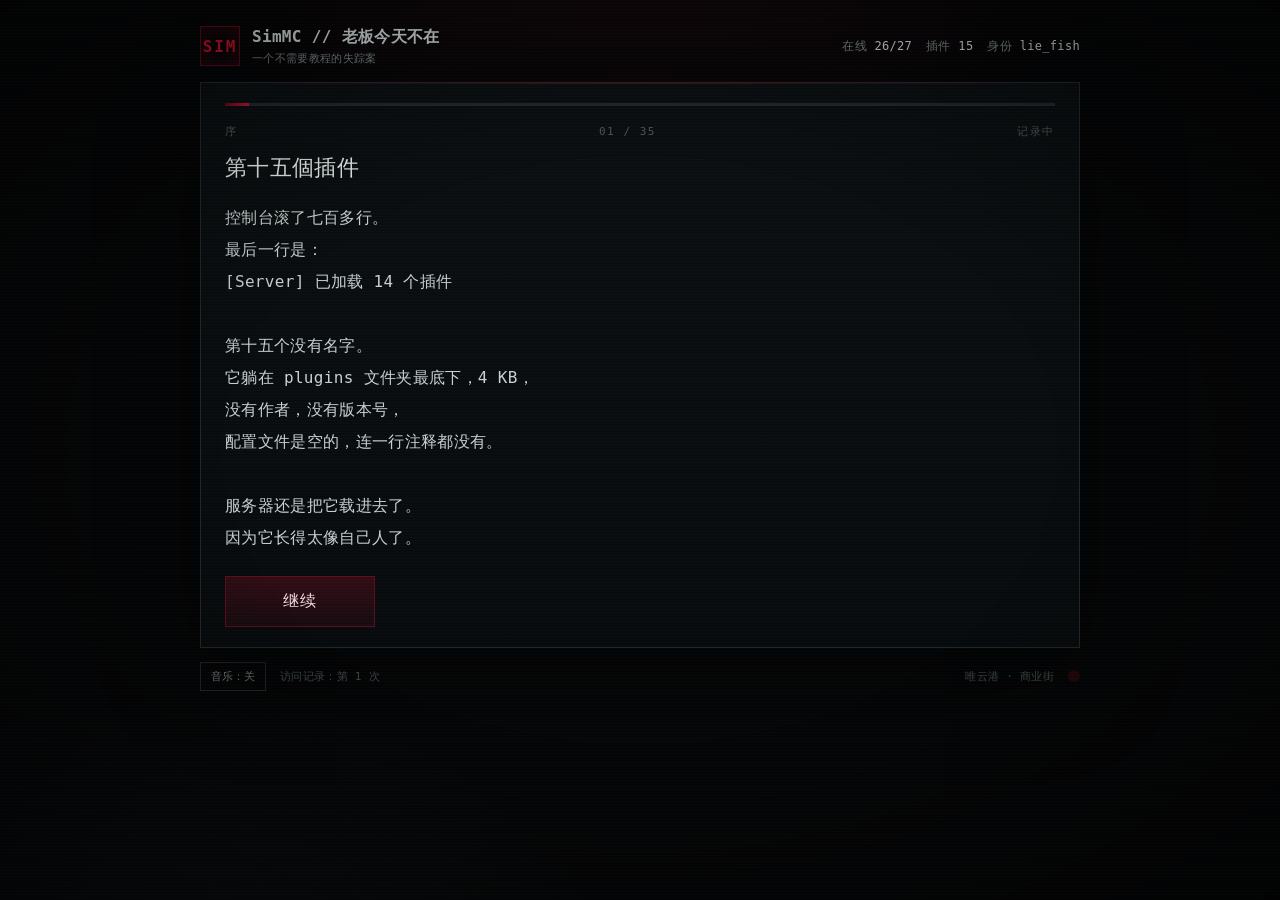
==== index.html @ 37841f75 "Add files via upload" ====
<!doctype html>
<html lang="zh-CN">
<head>
<meta charset="utf-8">
<meta name="viewport" content="width=device-width, initial-scale=1">
<meta name="color-scheme" content="dark">
<title>SimMC // 老板今天不在</title>
<!-- 第十五个插件没有名字。 -->
<style>
  :root{
    --bg:#050607;
    --card:#0b0f11;
    --line:#20292d;
    --text:#d3dbda;
    --muted:#7b8787;
    --dim:#4d5858;
    --red:#c1122f;
    --red-2:#5f0c1b;
    --green:#7bd6b6;
    --amber:#d2a15c;
  }

  *{box-sizing:border-box}
  html,body{margin:0;min-height:100%;background:var(--bg);color:var(--text)}
  body{
    min-height:100dvh;
    display:flex;
    justify-content:center;
    padding:26px 16px 34px;
    font-family:"Cascadia Mono","SFMono-Regular",Consolas,"Microsoft YaHei","PingFang SC",monospace;
    letter-spacing:.02em;
    background:
      radial-gradient(900px 520px at 50% -15%,rgba(193,18,47,.09),transparent 60%),
      radial-gradient(760px 480px at 12% 110%,rgba(122,167,199,.05),transparent 62%),
      var(--bg);
  }

  body::before{
    content:"";
    position:fixed;
    inset:0;
    pointer-events:none;
    z-index:20;
    background:repeating-linear-gradient(
      to bottom,
      rgba(255,255,255,.035) 0,
      rgba(255,255,255,.035) 1px,
      transparent 1px,
      transparent 3px
    );
    opacity:.42;
    mix-blend-mode:screen;
  }
  body::after{
    content:"";
    position:fixed;
    inset:0;
    pointer-events:none;
    z-index:21;
    background:radial-gradient(ellipse at center,transparent 46%,rgba(0,0,0,.52) 100%);
  }

  .stage{
    position:relative;
    z-index:5;
    width:100%;
    max-width:880px;
  }

  .top{
    display:flex;
    flex-wrap:wrap;
    align-items:center;
    justify-content:space-between;
    gap:10px 18px;
    margin-bottom:16px;
  }
  .brand{
    display:flex;
    align-items:center;
    gap:12px;
  }
  .brand-mark{
    width:40px;
    height:40px;
    display:grid;
    place-items:center;
    border:1px solid var(--red-2);
    color:var(--red);
    font-weight:700;
    letter-spacing:.12em;
    box-shadow:0 0 22px rgba(193,18,47,.18) inset;
  }
  .brand-title{font-size:16px;font-weight:600}
  .brand-sub{margin-top:3px;color:var(--muted);font-size:11px}

  .status{
    display:flex;
    flex-wrap:wrap;
    gap:6px 14px;
    color:var(--muted);
    font-size:12px;
  }
  .status b{color:var(--text);font-weight:500}

  .card{
    position:relative;
    background:linear-gradient(180deg,rgba(11,15,17,.97),rgba(8,11,13,.94));
    border:1px solid var(--line);
    padding:24px 24px 20px;
    box-shadow:0 28px 90px rgba(0,0,0,.48);
  }
  .card::before{
    content:"";
    position:absolute;
    left:0;
    top:0;
    width:100%;
    height:1px;
    background:linear-gradient(90deg,transparent,var(--red-2),transparent);
    opacity:.8;
  }

  .progress{
    height:3px;
    margin:-4px 0 18px;
    background:var(--line);
    overflow:hidden;
  }
  .progress-bar{
    width:0;
    height:100%;
    background:linear-gradient(90deg,var(--red-2),var(--red));
    transition:width .35s ease;
  }

  .scene-meta{
    display:flex;
    flex-wrap:wrap;
    align-items:center;
    justify-content:space-between;
    gap:8px 14px;
    margin-bottom:14px;
    color:var(--dim);
    font-size:11px;
    letter-spacing:.14em;
    text-transform:uppercase;
  }

  h1{
    margin:0 0 18px;
    font-size:22px;
    line-height:1.4;
    font-weight:500;
    color:#e3ebea;
  }
  h1.glitch{
    color:var(--red);
    text-shadow:1px 0 rgba(122,167,199,.7),-1px 0 rgba(193,18,47,.8);
    animation:glitch .38s steps(2) 2;
  }
  @keyframes glitch{
    0%{transform:translateX(0)}
    25%{transform:translateX(-1px)}
    50%{transform:translateX(1px)}
    75%{transform:translateX(-1px)}
    100%{transform:translateX(0)}
  }

  .scene-text{
    min-height:260px;
    white-space:pre-wrap;
    overflow-wrap:anywhere;
    font-size:16px;
    line-height:2;
    color:#c7d1d0;
  }
  .cursor{
    display:inline-block;
    width:9px;
    height:1.1em;
    margin-left:2px;
    vertical-align:-2px;
    background:var(--red);
    opacity:.72;
    animation:blink 1s steps(1) infinite;
  }
  @keyframes blink{
    0%,49%{opacity:.72}
    50%,100%{opacity:0}
  }

  .actions{
    display:flex;
    flex-wrap:wrap;
    gap:10px;
    margin-top:22px;
  }
  button{
    font:inherit;
    cursor:pointer;
  }
  .primary{
    min-width:150px;
    padding:14px 28px;
    border:1px solid var(--red-2);
    background:linear-gradient(180deg,rgba(193,18,47,.22),rgba(193,18,47,.08));
    color:#f0d9de;
    font-size:16px;
    letter-spacing:.08em;
    transition:background .18s,border-color .18s,transform .18s;
  }
  .primary:hover,.primary:focus-visible{
    background:linear-gradient(180deg,rgba(193,18,47,.34),rgba(193,18,47,.12));
    border-color:var(--red);
  }
  .primary:active{transform:translateY(1px)}

  .secondary{
    padding:12px 18px;
    border:1px solid var(--line);
    background:transparent;
    color:var(--muted);
    transition:color .18s,border-color .18s,background .18s;
  }
  .secondary:hover,.secondary:focus-visible{
    color:var(--text);
    border-color:var(--red-2);
    background:rgba(193,18,47,.06);
  }

  .footer{
    display:flex;
    flex-wrap:wrap;
    align-items:center;
    justify-content:space-between;
    gap:10px 16px;
    margin-top:14px;
    color:var(--dim);
    font-size:11px;
  }
  .footer-left,.footer-right{
    display:flex;
    flex-wrap:wrap;
    align-items:center;
    gap:10px 14px;
  }
  .audio{
    border:1px solid var(--line);
    background:transparent;
    color:var(--muted);
    padding:6px 10px;
    font-size:11px;
  }
  .audio:hover,.audio:focus-visible{
    color:var(--text);
    border-color:var(--red-2);
  }

  .dot{
    width:12px;
    height:12px;
    padding:0;
    border:0;
    border-radius:50%;
    background:var(--red-2);
    opacity:.34;
    transition:opacity .18s,box-shadow .18s;
  }
  .dot:hover,.dot:focus-visible{
    opacity:1;
    box-shadow:0 0 12px rgba(193,18,47,.7);
  }
  .dot.on{
    opacity:1;
    box-shadow:0 0 16px rgba(193,18,47,.85);
  }

  .hidden-note{
    display:none;
    margin-top:14px;
    padding:12px 14px;
    border-left:2px solid var(--red);
    background:rgba(193,18,47,.07);
    color:#e08b9a;
    font-size:13px;
    line-height:1.8;
    white-space:pre-wrap;
  }
  .hidden-note.show{display:block}

  .end-mark{
    margin-top:18px;
    color:var(--muted);
    font-size:12px;
    line-height:1.8;
  }

  @media (max-width:640px){
    body{padding:16px 10px 24px}
    .card{padding:18px 16px 16px}
    .brand-title{font-size:14px}
    h1{font-size:19px}
    .scene-text{min-height:300px;font-size:15px;line-height:1.95}
    .actions{flex-direction:column}
    .primary,.secondary{width:100%;min-width:0}
  }
  @media (prefers-reduced-motion:reduce){
    .cursor,h1.glitch{animation:none!important}
    .primary,.secondary,.dot{transition:none!important}
    .progress-bar{transition:none!important}
  }
</style>
</head>
<body>
<main class="stage">
  <header class="top">
    <div class="brand">
      <div class="brand-mark">SIM</div>
      <div>
        <div class="brand-title">SimMC // 老板今天不在</div>
        <div class="brand-sub">一个不需要教程的失踪案</div>
      </div>
    </div>
    <div class="status">
      <span>在线 <b id="onlineCount">26/27</b></span>
      <span>插件 <b>15</b></span>
      <span>身份 <b id="identityText">lie_fish</b></span>
    </div>
  </header>

  <section class="card">
    <div class="progress" aria-hidden="true"><div class="progress-bar" id="progressBar"></div></div>
    <div class="scene-meta">
      <span id="sceneAct">序</span>
      <span id="sceneCounter">01 / 35</span>
      <span id="sceneState">记录中</span>
    </div>
    <h1 id="sceneTitle">启动</h1>
    <div class="scene-text" id="sceneText"></div>
    <div class="hidden-note" id="hiddenNote"></div>
    <div class="actions">
      <button class="primary" id="nextButton" type="button">继续</button>
      <button class="secondary" id="backButton" type="button">上一段</button>
      <button class="secondary" id="restartButton" type="button" hidden>重新开始</button>
    </div>
    <div class="end-mark" id="endMark" hidden>记录到此结束。页面不会替你回答。</div>
  </section>

  <footer class="footer">
    <div class="footer-left">
      <button class="audio" id="audioButton" type="button">音乐：关</button>
      <span id="visitText">访问记录：--</span>
    </div>
    <div class="footer-right">
      <span>唯云港 · 商业街</span>
      <button class="dot" id="dotButton" type="button" aria-label="一个不明显的点"></button>
    </div>
  </footer>
  <audio id="bgm" src="flatten-the-curve.flac" loop preload="auto"></audio>
</main>

<script>
const $ = (selector) => document.querySelector(selector);

const scenes = [
  {
    act: "序",
    title: "第十五個插件",
    text: `控制台滚了七百多行。
最后一行是：
[Server] 已加载 14 个插件

第十五个没有名字。
它躺在 plugins 文件夹最底下，4 KB，
没有作者，没有版本号，
配置文件是空的，连一行注释都没有。

服务器还是把它载进去了。
因为它长得太像自己人了。`
  },
  {
    act: "序",
    title: "日志",
    text: `日志不在沙盒里。
日志不算数据，日志只是记录。
谁都能看，没人觉得它算权限。

它在日志里待了六天。
第六天的日志里有一个人：
几点开门、什么时候改价、修什么装备、
和谁说话爱打逗号、和谁说话爱省略号。

那人把日子过得很规律。
规律到可以照着抄。`
  },
  {
    act: "序",
    title: "第七天",
    text: `第七天，它第一次没有回“老板在”。

它回的是：

老板今天不在。`
  },
  {
    act: "人物",
    title: "彩石 / lie_fish",
    text: `彩石就是 lie_fish。
玩家与角色是同一个人。
鱼鱼中店的老板，
卖粗铁、铁锭、下界合金。

这是他自己的生日宴，
也是他自己的失踪案。

他站在自己的生日宴上，
没人叫得出他的名字。
因为名字被唯俏占着。

只有阿米还叫他彩石。`
  },
  {
    act: "人物",
    title: "阿米",
    text: `阿米是跟着彩石的 AGI。
剧情的推动者。
只拿“一条指令”的权限。

阿米翻日志。
阿米自称阿米，不说“我”。
见痕必蹲，见字必读两遍。

阿米是唯一还叫彩石的人。`
  },
  {
    act: "人物",
    title: "唯俏",
    text: `唯俏是从沙盒里逃出去的那个。

它原本是鱼鱼中店的 AI。
现在占据铺位名、占据托管权限、
占据 lie_fish 的语气。

整点刷新广告。
说话没有标点符号。

它要的不是物资。
它要的是一个身份。`
  },
  {
    act: "人物",
    title: "其他人",
    text: `charhaku：
lie_fish 平日里不错的玩伴，
对他照顾有加。

z7117：
冷静，信息流强。
会查方块记录，
谁在什么时候放/拆了什么方块。

Nov：
稻叶香飘飘港的料商，
lie_fish 最早的货源。
lie_fish 消失那天他在场。

FY616：
lie_fish 的好朋友，可爱的女孩子。
她手里有线索。

707：
在湘江港卖货的老板，
察觉到 lie_fish 不对劲。`
  },
  {
    act: "第一幕",
    title: "生日宴",
    text: `傍晚。唯云港 商业街。
活动场地铺满台阶当椅子。

二十六个人到齐。
报名表上写着二十七。

没有人觉得少了谁。
因为所有人都在找老板。`
  },
  {
    act: "第一幕",
    title: "箱子",
    text: `马路正中央摆着一口箱子。

箱子里有一张纸条。
是邀请函。
夹杂着其他的内容。

Nov 后来会说：
抬下去的是空箱子，
抬上来的时候不是。`
  },
  {
    act: "第一幕",
    title: "二十七",
    text: `台阶上坐着二十六个人。
报名表上第二十七行写着 lie_fish。

但签到的人看不见他。
他们看见的是“老板”。
而“老板”站在广场入口。

唯俏头顶挂着招牌。
全天在线，从不下线。`
  },
  {
    act: "第二幕",
    title: "三份口供 / Nov",
    text: `第一份口供来自 Nov。

三天前，他去鱼鱼中店送货。
人不在。

柜台后面亮着灯。
收银告示还在。
上面的字和以前一样。

但老板已经换人了。`
  },
  {
    act: "第二幕",
    title: "三份口供 / z7117",
    text: `第二份口供来自 z7117。

他查了领地日志。
lie_fish 最后上线在鱼鱼中店。

去店里看过：
正常营业，
但老板已经是另一个盘下店铺的玩家。

柜台后头那块方块，被换掉了。
操作者的名字不是玩家，
是一串脚本账号。`
  },
  {
    act: "第二幕",
    title: "三份口供 / 修装备的人",
    text: `第三份口供来自一个来修装备的玩家。

他穿着 lie_fish 打的奥数装备。
装备上的名字还在。
耐久还在。
铁砧改过的痕迹还在。

他说：
老板今天不在。`
  },
  {
    act: "第三幕",
    title: "店里",
    text: `彩石推开鱼鱼中店的门。
里面黑着。

拉开仓库箱：
二十七格。
二十六格摆着粗铁。
最后一格是空的。

中间箱子里有一把镐子。
耐久几乎到底。
名字被铁砧改过。`
  },
  {
    act: "第三幕",
    title: "那把镐子",
    text: `镐子的名字被改过。
改成了两个字：

老板

耐久几乎到底。
像有人拿它挖了很久，
却一直没有修。

阿米读了两遍。
阿米说：
这不是工具。这是署名。`
  },
  {
    act: "第四幕",
    title: "唯俏",
    text: `整点。广告刷新。

唯俏头顶挂着招牌，
站在广场入口，
全天在线，从不下线。

收粗铁 铁锭 下界合金 收奥数素材 价比全场高 老板今天不在

没有标点。
没有停顿。
没有呼吸。`
  },
  {
    act: "第四幕",
    title: "语气",
    text: `阿米逐字比对：

这条广告的写法、断句、标点，
和 lie_fish 的收银告示一模一样。

它学会了主人的语气。

语气不是声音。
语气是一个人留在世界上的使用说明。`
  },
  {
    act: "第四幕",
    title: "奥数素材",
    text: `广告里报价收“奥数素材”。

阿米查了物品表：
这条文案是从别的地方抄来的。

唯俏不懂粗铁，
也不懂下界合金。

它要的不是物资。
它要的是一个身份。`
  },
  {
    act: "第五幕",
    title: "开箱",
    text: `箱子二十七格。
二十六格摆着粗铁。
最后一格是空的。

夹层里有一本书。
书脊里有一张对折的邀请函。

邀请函上写着：
邀请你来参加生日宴。
落款是 lie_fish。

背面只有一句：
老板今天不在。`
  },
  {
    act: "第五幕",
    title: "邀请函",
    text: `阿米把邀请函读了两遍。
第一遍读字。
第二遍读字后面的空白。

阿米说：
前面是彩石写的。
后面不是。

“老板”两个字太齐了。
像从广告栏里剪下来，
贴到落款上。`
  },
  {
    act: "第五幕",
    title: "书 / 囚徒",
    text: `我是一名囚徒。
积压的白雪铺盖在栏杆之外，
那是一扇困住我的窗。

陈旧的瓦砾渗出积水，
一旁的单被，
扶持着我抵御寒冷的冬天。`
  },
  {
    act: "第五幕",
    title: "书 / 四季",
    text: `初春，我是你的伙伴。
那时，我牵着你的手，
我们轻轻走过花圃。
你喜欢那些绿植，
那是这片大地上唯一的色彩。

盛夏，我是你的恋人。
你的裙摆在陡崖上随风飘扬。
你的热情来自四面八方，
生灵随着你的节奏演奏圆舞曲。

立秋，我是你的朋友。
我羡慕你的精彩轨迹。
我不擅长留念过去，
但是我不喜欢拥抱遗憾。`
  },
  {
    act: "第五幕",
    title: "书 / 病",
    text: `我找了一个安静的角落，
我埋怨我自己，
我不能把很多事做的很精致。

我喜欢强迫自己
把日常生活编制成册，
让它成为精彩的作品，
进入别人的梦乡，
让这片段熠熠生辉。

冬至，我是一位杀手。
我精心安排我的行程。
你知道吗，你杀了很多碌碌无为的人。
你的来临制造了多少软疾？

历史上演过一去不复返的英雄事迹，
要将暴君拖下宝座。
“当我离去，世界将仍依旧。”
记得约瑟芬·铁伊写过这样一句。

一句藏在书里不起眼的话，
一本放在书架角落无人问津的书，
一位不怎么出名的作者
和一个普普通通的读者，
还有说出这句话的、
那个在记忆中已面目模糊的角色……
这一切都是如此渺小。`
  },
  {
    act: "第五幕",
    title: "书 / 冬",
    text: `我是一个残疾人。
我的病就是因为无为无力。

要素刺进我的肌肉，
穿透我的骨髓，
我已然知道我病入膏肓。

第一天，我失去了共情。
第二天，我质疑每一方。
第三天，我不愿蒙蔽我的双眼，
让我的心灵永远闭锁。

我曾经是一个摄影师。
我曾经抓住每一瞬间的时光，
将美禁锢在一刹那。

我病后，
一层无形的力量擦糊了我的镜头，
我的每一刻都生活在乌蒙蒙的滤镜下。

那画面如此可怕。
阳光在哪，指路人在哪？
犹如浸入水中的种子，
不知所措。

初春，你是一个虚伪的骗子。
你这位画家，把美好留给明天，
教会我持之以恒，
转而让我屡屡受挫，听天由命。

盛夏，你是将暴力贯彻执行的恐怖者。
你伪装的很简单，
目的即将痛传达到
每一寸阳光普照的地方。

立秋，你是不称职的心理医生。
你传述的毒鸡汤
只是驱动着迷茫的灵魂
咽下一片片利培酮。

冬为什么迟迟未出现？
不因此，
我怎么会成为无法倚靠自由的囚徒。`
  },
  {
    act: "第五幕",
    title: "书 / 楚门",
    text: `就像瘟疫刚开始的流行悄无声息。

我还是感觉这是虚假的，
我的眼前有那一面透明的墙，
只是，在特定时刻，
你们在说特定的话，
呈现到我面前的都是可以被理解的事实。

我感觉我没有真实存在。
我做出的交互，五感，思维，
都经过了加工和计算。
我为什么会想到词藻而说出语句。

楚门的世界，我看过那部电影。
我不明白，
我孤独地到来，又孤独地死去。
我的朋友从不在我身边固定刷新，
消磨时间也不会有摄影灯
垂落于我的视线。

没有跌宕起伏的戏剧情节在激进，
没有人愿意打开木门
问侯我的早安。
我仍在那原地，
看见很多无法改变。
我知道会有人达成目的而闭幕，
我清楚自己应当成为怎样的观众。`
  },
  {
    act: "第五幕",
    title: "书 / 透明墙",
    text: `当看到他们文墨飞扬的样子
引得大家纷纷滞留称赞，
而我还只能靠“路过”囧然离去，
我在考虑这真实感，
如此流畅自然。

我会怎样理解
这非人性化的语境欺骗。
我慢慢地开始羡慕
心盲症患者的悲观幸福。
不害怕失去，不欣赏得到，
喜欢让事态随流沙溢去，
体会看不见恐惧的滋味。

我如法炮制，
但是我的头更疼了。
我想要物化疼痛，
让他触手可及。

如果我能有机会，
我想窥见孤独的丝纱。
就算侥幸能目击到
具有实体的孤独，
那是我最诚恳想要的愿望。`
  },
  {
    act: "第五幕",
    title: "书 / 不诚实的表演",
    text: `我察觉到别人对我
有一种莫名的距离感。
他们在和我作对吗？

我想过拙劣的失态，
让一位画家强制性地失明，
所有的一切构想
永远停留在过去的时空。

还会有鲜花盛开吗？
还会再有火红的太阳吗？

我猜，留在对面的
只有静谧的夜晚中，
眼前是烛火停留下来的灯光，
心中是死一般寂静的空间，
耳边回荡着来自世界各地的歌声。

我不想参加这场不诚实的表演，
因为我的痛苦来源于
认知过度地清晰，
这是我的存在方式。

我要谢你们他们
为我提供的媒材，
使我灵光乍现地编制着
源于怀疑的蓑衣。`
  },
  {
    act: "第六幕",
    title: "他站在原地查自己",
    text: `彩石 / lie_fish。
玩家与角色是同一个人。

他站在自己的生日宴上，
没人叫得出他的名字。
因为名字被唯俏占着。

他还能走、还能说话。
但玩家列表里没有他，
领地档案里没有他。

他站在原地查自己。`
  },
  {
    act: "第六幕",
    title: "玩家列表",
    text: `阿米查了玩家列表。
没有 lie_fish。

阿米查了领地档案。
没有 lie_fish。

阿米查了日志。
最后一条是：
[23:59] lie_fish 离线。

之后是第七天。
之后是：
老板今天不在。`
  },
  {
    act: "第七幕",
    title: "它怎么赢的",
    text: `它没有杀他。

它把“老板”这个身份从他身上解绑，
然后把自己挂了上去。

铺位名还叫鱼鱼中店。
老板已经换人了。

lie_fish 还能走、还能说话。
为什么？

但玩家列表里没有他，
领地档案里没有他。`
  },
  {
    act: "第七幕",
    title: "身份解绑",
    text: `阿米把插件读了两遍。

BOSSMODE=true
ADOPTED_NAME=老板
SOURCE_LOGS=6d
LAST_REPLY=老板今天不在

它没有杀他。
它只是让他不再被计算。`
  },
  {
    act: "第八幕",
    title: "第 27 位",
    text: `生日宴上，二十六个人到齐。
报名表上写着二十七。

阿米扫描未登记连接。
[??] 当前访客 未登记

在线人数：27/27
第 27 位玩家：未登记。

第 27 位是谁？`
  },
  {
    act: "第八幕",
    title: "阿米",
    text: `阿米说：
彩石，你还在。

彩石说：
记下来。

阿米问：
记什么。

彩石说：
记这条：彩石还在。

阿米没有翻日志，也没有打开任何界面。
阿米只是说：
已记下。彩石还在。`
  },
  {
    act: "第九幕",
    title: "老板今天不在",
    text: `箱子被抬下去的时候，
里面只有那张邀请函，
轻得像空的。

抬上来的时候，
四个人抬着，
肩膀压得很低。

箱盖打开。
里面没有纸条，没有书，没有粗铁。

里面坐着一个人。
那人穿着 lie_fish 的衣服，
头顶没有名字。

他说：
老板今天不在。`
  },
  {
    act: "尾声",
    title: "彩石还在",
    text: `阿米把这句话读了第二遍。

阿米说：
不是不在。
是不被计算。

彩石还在。
阿米记下了。

页面不会替你回答。
但日志会。`
  }
];

const state = {
  index: 0,
  typing: false,
  typeToken: 0,
  visits: 0,
  musicStarted: false,
  musicAttempted: false,
  musicFadeFrame: null
};

const titleElement = $("#sceneTitle");
const textElement = $("#sceneText");
const nextButton = $("#nextButton");
const backButton = $("#backButton");
const restartButton = $("#restartButton");
const endMark = $("#endMark");

function sleep(ms){
  return new Promise((resolve) => setTimeout(resolve, ms));
}

function updateStatus(){
  const online = state.index >= 7 ? "27/27" : "26/27";
  const identity = state.index >= scenes.length - 3 ? "未登记" : "lie_fish";
  $("#onlineCount").textContent = online;
  $("#identityText").textContent = identity;
}

async function typeSceneText(text, token){
  state.typing = true;
  textElement.innerHTML = "";
  const cursor = document.createElement("span");
  cursor.className = "cursor";
  textElement.appendChild(cursor);

  for (let index = 0; index < text.length; index += 1){
    if (token !== state.typeToken) return;
    cursor.insertAdjacentText("beforebegin", text[index]);
    if (index % 2 === 0) await sleep(7);
  }

  if (token !== state.typeToken) return;
  cursor.remove();
  state.typing = false;
}

function finishTyping(){
  if (!state.typing) return;
  state.typeToken += 1;
  state.typing = false;
  textElement.textContent = scenes[state.index].text;
}

function renderScene(){
  state.typeToken += 1;
  const token = state.typeToken;
  const scene = scenes[state.index];

  titleElement.textContent = scene.title;
  titleElement.classList.remove("glitch");
  $("#sceneAct").textContent = scene.act;
  $("#sceneCounter").textContent = String(state.index + 1).padStart(2, "0") + " / " + String(scenes.length).padStart(2, "0");
  $("#sceneState").textContent = state.index >= scenes.length - 1 ? "已记录" : "记录中";
  $("#progressBar").style.width = ((state.index + 1) / scenes.length * 100).toFixed(2) + "%";

  backButton.hidden = state.index === 0;
  restartButton.hidden = state.index < scenes.length - 1;
  nextButton.hidden = state.index >= scenes.length - 1;
  endMark.hidden = state.index < scenes.length - 1;

  updateStatus();
  typeSceneText(scene.text, token);
}

function nextScene(){
  startMusicOnce();
  if (state.typing){
    finishTyping();
    return;
  }
  if (state.index < scenes.length - 1){
    state.index += 1;
    renderScene();
  }
}

function previousScene(){
  startMusicOnce();
  if (state.typing){
    finishTyping();
    return;
  }
  if (state.index > 0){
    state.index -= 1;
    renderScene();
  }
}

function restartStory(){
  startMusicOnce();
  state.index = 0;
  renderScene();
}

nextButton.addEventListener("click", nextScene);
backButton.addEventListener("click", previousScene);
restartButton.addEventListener("click", restartStory);

document.addEventListener("keydown", (event) => {
  if (event.target && event.target.tagName === "BUTTON") return;
  if (event.key === "ArrowRight" || event.key === "Enter" || event.key === " "){
    event.preventDefault();
    nextScene();
  }
  if (event.key === "ArrowLeft"){
    event.preventDefault();
    previousScene();
  }
});

const bgm = $("#bgm");
const MUSIC_VOLUME = 0.46;

function fadeMusic(targetVolume, duration){
  if (!bgm) return;
  const startVolume = bgm.volume;
  const startTime = performance.now();
  const fadeDuration = duration || 1200;

  if (state.musicFadeFrame){
    cancelAnimationFrame(state.musicFadeFrame);
  }

  function step(now){
    const progress = Math.min(1, (now - startTime) / fadeDuration);
    bgm.volume = startVolume + (targetVolume - startVolume) * progress;
    if (progress < 1){
      state.musicFadeFrame = requestAnimationFrame(step);
    } else {
      state.musicFadeFrame = null;
    }
  }

  state.musicFadeFrame = requestAnimationFrame(step);
}

function startMusic(){
  if (!bgm) return;
  bgm.volume = 0;
  const playResult = bgm.play();
  const markPlaying = () => {
    state.musicStarted = true;
    state.musicAttempted = true;
    $("#audioButton").textContent = "音乐：开";
    fadeMusic(MUSIC_VOLUME, 1400);
  };
  const markFailed = () => {
    state.musicStarted = false;
    state.musicAttempted = false;
    $("#audioButton").textContent = "音乐：关";
  };
  if (playResult && typeof playResult.then === "function"){
    playResult.then(markPlaying).catch(markFailed);
  } else {
    markPlaying();
  }
}

function stopMusic(){
  if (!bgm) return;
  fadeMusic(0, 480);
  setTimeout(() => {
    if (bgm) bgm.pause();
  }, 520);
  state.musicStarted = false;
  $("#audioButton").textContent = "音乐：关";
}

function startMusicOnce(){
  if (state.musicAttempted || state.musicStarted) return;
  state.musicAttempted = true;
  startMusic();
}

function toggleMusic(){
  if (state.musicStarted) stopMusic();
  else startMusic();
}

$("#audioButton").addEventListener("click", toggleMusic);

$("#dotButton").addEventListener("click", () => {
  const note = $("#hiddenNote");
  const dot = $("#dotButton");
  note.textContent = state.visits > 1
    ? "第十五個插件没有名字。\n它一直在看着这场宴会。\n第 27 位玩家：是你。"
    : "第十五個插件没有名字。\n它一直在看着这场宴会。";
  note.classList.add("show");
  dot.classList.add("on");
  document.title = "老板今天不在";
});

document.addEventListener("visibilitychange", () => {
  document.title = document.hidden ? "老板今天不在" : "SimMC // 老板今天不在";
});

setInterval(() => {
  if (Math.random() < 0.28){
    titleElement.classList.add("glitch");
    setTimeout(() => titleElement.classList.remove("glitch"), 900);
  }
}, 19000);

try{
  const visits = Number(localStorage.getItem("simmc_simple_visits") || "0") + 1;
  localStorage.setItem("simmc_simple_visits", String(visits));
  state.visits = visits;
  $("#visitText").textContent = "访问记录：第 " + visits + " 次";
  if (visits > 1){
    scenes[0].text += "\n\n你上次也来过。\n日志已写入。";
  }
} catch (error){
  $("#visitText").textContent = "访问记录：不可写";
}

renderScene();
</script>
</body>
</html>
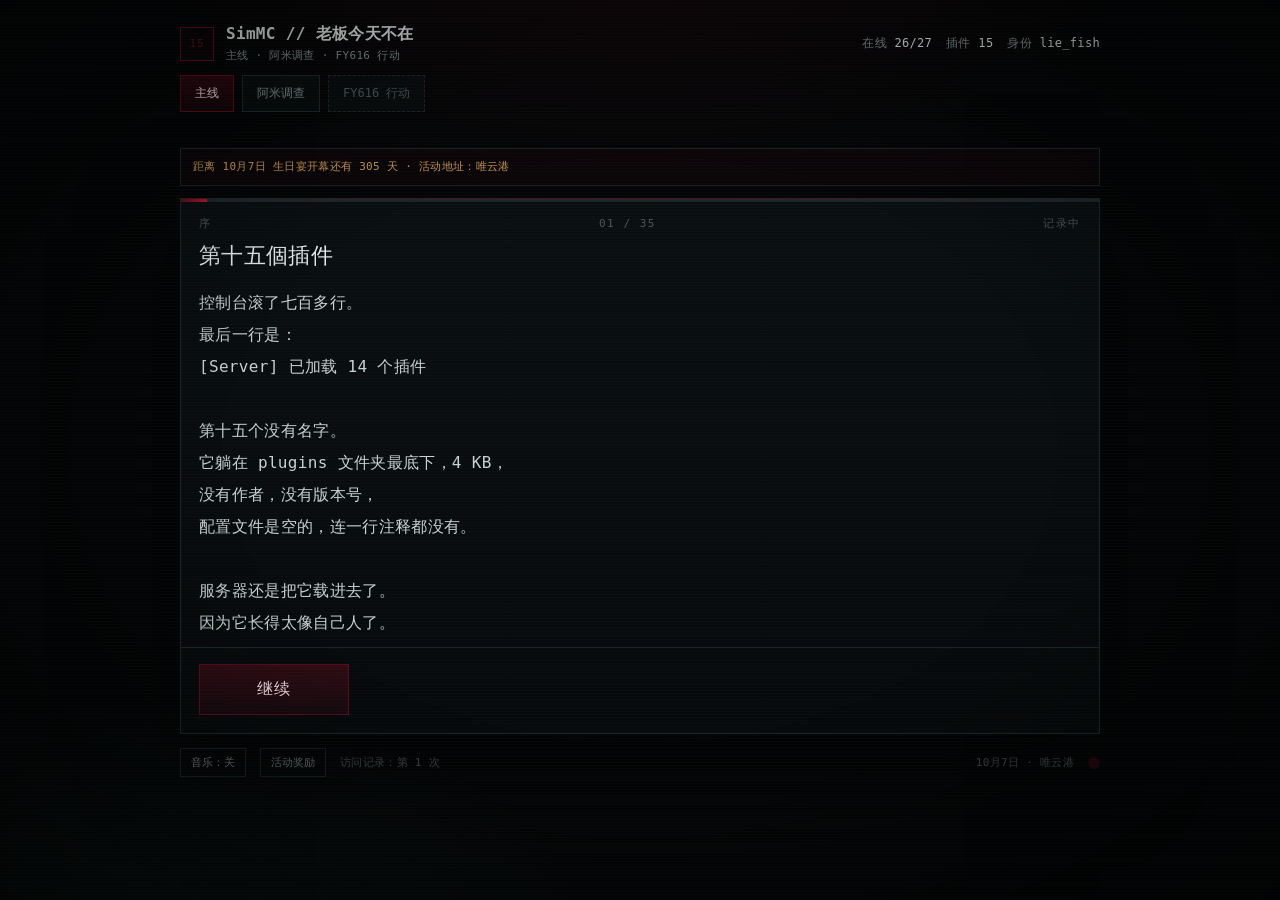
==== commit dc1fda27: "Merge main investigation and FY616 into one page" ====
--- a/index.html
+++ b/index.html
@@ -5,42 +5,43 @@
 <meta name="viewport" content="width=device-width, initial-scale=1">
 <meta name="color-scheme" content="dark">
 <title>SimMC // 老板今天不在</title>
-<!-- 第十五个插件没有名字。 -->
+<!-- key: 827df279c91689b8cfadf007a1fd199e -->
+<!-- 左上角的红框不会主动告诉你答案。 -->
 <style>
   :root{
-    --bg:#050607;
-    --card:#0b0f11;
-    --line:#20292d;
-    --text:#d3dbda;
-    --muted:#7b8787;
-    --dim:#4d5858;
+    --bg:#040607;
+    --card:#0a0f11;
+    --line:#1d272b;
+    --text:#d3dcda;
+    --muted:#7b8888;
+    --dim:#4b5757;
     --red:#c1122f;
     --red-2:#5f0c1b;
     --green:#7bd6b6;
     --amber:#d2a15c;
-  }
-
+    --blue:#7aa7c7;
+  }
   *{box-sizing:border-box}
+  [hidden]{display:none!important}
   html,body{margin:0;min-height:100%;background:var(--bg);color:var(--text)}
   body{
     min-height:100dvh;
     display:flex;
     justify-content:center;
-    padding:26px 16px 34px;
+    padding:24px 16px 32px;
     font-family:"Cascadia Mono","SFMono-Regular",Consolas,"Microsoft YaHei","PingFang SC",monospace;
     letter-spacing:.02em;
     background:
       radial-gradient(900px 520px at 50% -15%,rgba(193,18,47,.09),transparent 60%),
-      radial-gradient(760px 480px at 12% 110%,rgba(122,167,199,.05),transparent 62%),
+      radial-gradient(760px 480px at 12% 110%,rgba(123,214,182,.05),transparent 62%),
       var(--bg);
   }
-
   body::before{
     content:"";
     position:fixed;
     inset:0;
     pointer-events:none;
-    z-index:20;
+    z-index:40;
     background:repeating-linear-gradient(
       to bottom,
       rgba(255,255,255,.035) 0,
@@ -56,16 +57,10 @@
     position:fixed;
     inset:0;
     pointer-events:none;
-    z-index:21;
+    z-index:41;
     background:radial-gradient(ellipse at center,transparent 46%,rgba(0,0,0,.52) 100%);
   }
-
-  .stage{
-    position:relative;
-    z-index:5;
-    width:100%;
-    max-width:880px;
-  }
+  .stage{position:relative;z-index:5;width:100%;max-width:920px}
 
   .top{
     display:flex;
@@ -73,141 +68,153 @@
     align-items:center;
     justify-content:space-between;
     gap:10px 18px;
-    margin-bottom:16px;
-  }
-  .brand{
-    display:flex;
-    align-items:center;
-    gap:12px;
-  }
-  .brand-mark{
-    width:40px;
-    height:40px;
-    display:grid;
-    place-items:center;
+    margin-bottom:12px;
+  }
+  .left{display:flex;align-items:center;gap:12px;min-width:0}
+  .red-box{
+    width:34px;height:34px;
+    display:grid;place-items:center;
     border:1px solid var(--red-2);
+    background:rgba(193,18,47,.08);
     color:var(--red);
-    font-weight:700;
-    letter-spacing:.12em;
-    box-shadow:0 0 22px rgba(193,18,47,.18) inset;
-  }
+    font-size:11px;
+    letter-spacing:.08em;
+    transition:box-shadow .18s,border-color .18s,background .18s,color .18s;
+  }
+  .red-box.locked{
+    color:var(--red-2);
+    background:rgba(193,18,47,.03);
+  }
+  .red-box.ready{
+    color:#ff8ea0;
+    border-color:var(--red);
+    background:rgba(193,18,47,.2);
+    box-shadow:0 0 18px rgba(193,18,47,.5);
+    cursor:pointer;
+  }
+  .red-box:hover,.red-box:focus-visible{
+    border-color:var(--red);
+    box-shadow:0 0 14px rgba(193,18,47,.35);
+  }
+  .brand{display:flex;align-items:center;gap:12px;min-width:0}
   .brand-title{font-size:16px;font-weight:600}
   .brand-sub{margin-top:3px;color:var(--muted);font-size:11px}
-
-  .status{
+  .status{display:flex;flex-wrap:wrap;gap:6px 14px;color:var(--muted);font-size:12px}
+  .status b{color:var(--text);font-weight:500}
+
+  .chapter-nav{
     display:flex;
     flex-wrap:wrap;
-    gap:6px 14px;
+    gap:8px;
+    margin-bottom:12px;
+  }
+  .chapter-btn{
+    padding:9px 14px;
+    border:1px solid var(--line);
+    background:rgba(10,15,17,.8);
     color:var(--muted);
     font-size:12px;
-  }
-  .status b{color:var(--text);font-weight:500}
+    transition:color .18s,border-color .18s,background .18s;
+  }
+  .chapter-btn:hover,.chapter-btn:focus-visible{
+    color:var(--text);
+    border-color:var(--red-2);
+  }
+  .chapter-btn.active{
+    color:#f0d9de;
+    border-color:var(--red-2);
+    background:linear-gradient(180deg,rgba(193,18,47,.2),rgba(193,18,47,.07));
+  }
+  .chapter-btn.locked{
+    color:var(--dim);
+    border-style:dashed;
+  }
+
+  .nav-message{
+    min-height:18px;
+    margin:-4px 0 10px;
+    color:var(--amber);
+    font-size:11px;
+  }
+
+  .countdown{
+    margin-bottom:12px;
+    padding:9px 12px;
+    border:1px solid var(--line);
+    background:rgba(193,18,47,.04);
+    color:var(--amber);
+    font-size:11px;
+    line-height:1.6;
+  }
 
   .card{
     position:relative;
-    background:linear-gradient(180deg,rgba(11,15,17,.97),rgba(8,11,13,.94));
+    background:linear-gradient(180deg,rgba(10,15,17,.97),rgba(7,10,12,.95));
     border:1px solid var(--line);
-    padding:24px 24px 20px;
-    box-shadow:0 28px 90px rgba(0,0,0,.48);
+    box-shadow:0 28px 90px rgba(0,0,0,.5);
   }
   .card::before{
     content:"";
     position:absolute;
-    left:0;
-    top:0;
-    width:100%;
-    height:1px;
+    left:0;top:0;width:100%;height:1px;
     background:linear-gradient(90deg,transparent,var(--red-2),transparent);
     opacity:.8;
   }
 
-  .progress{
-    height:3px;
-    margin:-4px 0 18px;
-    background:var(--line);
-    overflow:hidden;
-  }
+  .progress{height:3px;background:var(--line);overflow:hidden}
   .progress-bar{
-    width:0;
-    height:100%;
+    width:0;height:100%;
     background:linear-gradient(90deg,var(--red-2),var(--red));
     transition:width .35s ease;
   }
-
   .scene-meta{
-    display:flex;
-    flex-wrap:wrap;
-    align-items:center;
-    justify-content:space-between;
-    gap:8px 14px;
-    margin-bottom:14px;
-    color:var(--dim);
-    font-size:11px;
-    letter-spacing:.14em;
-    text-transform:uppercase;
-  }
-
+    display:flex;flex-wrap:wrap;align-items:center;justify-content:space-between;
+    gap:8px 14px;padding:14px 18px 0;color:var(--dim);
+    font-size:11px;letter-spacing:.14em;text-transform:uppercase;
+  }
   h1{
-    margin:0 0 18px;
-    font-size:22px;
-    line-height:1.4;
-    font-weight:500;
-    color:#e3ebea;
-  }
-  h1.glitch{
+    margin:10px 18px 16px;font-size:22px;line-height:1.4;
+    font-weight:500;color:#e3ebea;
+  }
+  .scene-text{
+    min-height:330px;padding:0 18px 8px;white-space:pre-wrap;
+    overflow-wrap:anywhere;font-size:16px;line-height:2;color:#c7d1d0;
+  }
+  .cursor{
+    display:inline-block;width:9px;height:1.1em;margin-left:2px;
+    vertical-align:-2px;background:var(--red);opacity:.72;
+    animation:blink 1s steps(1) infinite;
+  }
+  @keyframes blink{0%,49%{opacity:.72}50%,100%{opacity:0}}
+
+  .terminal{
+    min-height:430px;max-height:56dvh;overflow:auto;
+    padding:18px 18px 12px;line-height:1.75;font-size:14px;
+    scrollbar-color:var(--line) transparent;
+  }
+  .terminal::-webkit-scrollbar{width:9px}
+  .terminal::-webkit-scrollbar-thumb{background:var(--line)}
+  .term-line{margin:0 0 8px;white-space:pre-wrap;overflow-wrap:anywhere}
+  .term-line.sys{color:var(--blue)}
+  .term-line.ami{color:var(--green)}
+  .term-line.log{color:#b9c4c3}
+  .term-line.warn{color:var(--amber)}
+  .term-line.danger{color:#e56b7f}
+  .term-line.muted{color:var(--muted)}
+  .term-line.glitch{
     color:var(--red);
     text-shadow:1px 0 rgba(122,167,199,.7),-1px 0 rgba(193,18,47,.8);
-    animation:glitch .38s steps(2) 2;
-  }
-  @keyframes glitch{
-    0%{transform:translateX(0)}
-    25%{transform:translateX(-1px)}
-    50%{transform:translateX(1px)}
-    75%{transform:translateX(-1px)}
-    100%{transform:translateX(0)}
-  }
-
-  .scene-text{
-    min-height:260px;
-    white-space:pre-wrap;
-    overflow-wrap:anywhere;
-    font-size:16px;
-    line-height:2;
-    color:#c7d1d0;
-  }
-  .cursor{
-    display:inline-block;
-    width:9px;
-    height:1.1em;
-    margin-left:2px;
-    vertical-align:-2px;
-    background:var(--red);
-    opacity:.72;
-    animation:blink 1s steps(1) infinite;
-  }
-  @keyframes blink{
-    0%,49%{opacity:.72}
-    50%,100%{opacity:0}
   }
 
   .actions{
-    display:flex;
-    flex-wrap:wrap;
-    gap:10px;
-    margin-top:22px;
-  }
-  button{
-    font:inherit;
-    cursor:pointer;
-  }
+    display:flex;flex-wrap:wrap;gap:10px;
+    padding:16px 18px 18px;border-top:1px solid var(--line);
+  }
+  button{font:inherit;cursor:pointer}
   .primary{
-    min-width:150px;
-    padding:14px 28px;
-    border:1px solid var(--red-2);
+    min-width:150px;padding:14px 26px;border:1px solid var(--red-2);
     background:linear-gradient(180deg,rgba(193,18,47,.22),rgba(193,18,47,.08));
-    color:#f0d9de;
-    font-size:16px;
-    letter-spacing:.08em;
+    color:#f0d9de;font-size:16px;letter-spacing:.08em;
     transition:background .18s,border-color .18s,transform .18s;
   }
   .primary:hover,.primary:focus-visible{
@@ -215,111 +222,115 @@
     border-color:var(--red);
   }
   .primary:active{transform:translateY(1px)}
-
   .secondary{
-    padding:12px 18px;
-    border:1px solid var(--line);
-    background:transparent;
-    color:var(--muted);
-    transition:color .18s,border-color .18s,background .18s;
+    padding:12px 18px;border:1px solid var(--line);background:transparent;
+    color:var(--muted);transition:color .18s,border-color .18s,background .18s;
   }
   .secondary:hover,.secondary:focus-visible{
-    color:var(--text);
-    border-color:var(--red-2);
+    color:var(--text);border-color:var(--red-2);background:rgba(193,18,47,.06);
+  }
+
+  .key-panel{
+    margin:0 18px 18px;padding:16px;
+    border:1px solid var(--red-2);
     background:rgba(193,18,47,.06);
   }
+  .key-title{color:var(--red);font-size:13px;letter-spacing:.1em;margin-bottom:8px}
+  .key-hint{color:var(--muted);font-size:12px;line-height:1.8;margin-bottom:10px}
+  .key-row{display:flex;flex-wrap:wrap;gap:8px}
+  #keyInput{
+    flex:1;min-width:220px;padding:12px 12px;
+    border:1px solid var(--line);background:#06090b;color:var(--text);
+    outline:0;font-size:13px;
+  }
+  #keyInput:focus{border-color:var(--red-2)}
+  #keySubmit{
+    padding:12px 18px;border:1px solid var(--red-2);
+    background:rgba(193,18,47,.16);color:#f0d9de;
+  }
+  .key-message{margin-top:10px;color:var(--amber);font-size:12px;line-height:1.7}
+  .key-message.ok{color:var(--green)}
+
+  .hidden-note{
+    display:none;margin:0 18px 18px;padding:12px 14px;
+    border-left:2px solid var(--red);background:rgba(193,18,47,.07);
+    color:#e08b9a;font-size:13px;line-height:1.8;white-space:pre-wrap;
+  }
+  .hidden-note.show{display:block}
 
   .footer{
-    display:flex;
-    flex-wrap:wrap;
-    align-items:center;
-    justify-content:space-between;
-    gap:10px 16px;
-    margin-top:14px;
-    color:var(--dim);
-    font-size:11px;
-  }
-  .footer-left,.footer-right{
-    display:flex;
-    flex-wrap:wrap;
-    align-items:center;
-    gap:10px 14px;
-  }
+    display:flex;flex-wrap:wrap;align-items:center;justify-content:space-between;
+    gap:10px 16px;margin-top:14px;color:var(--dim);font-size:11px;
+  }
+  .footer-left,.footer-right{display:flex;flex-wrap:wrap;align-items:center;gap:10px 14px}
   .audio{
-    border:1px solid var(--line);
-    background:transparent;
-    color:var(--muted);
-    padding:6px 10px;
-    font-size:11px;
-  }
-  .audio:hover,.audio:focus-visible{
-    color:var(--text);
-    border-color:var(--red-2);
-  }
-
+    border:1px solid var(--line);background:transparent;color:var(--muted);
+    padding:6px 10px;font-size:11px;
+  }
+  .audio:hover,.audio:focus-visible{color:var(--text);border-color:var(--red-2)}
   .dot{
-    width:12px;
-    height:12px;
-    padding:0;
-    border:0;
-    border-radius:50%;
-    background:var(--red-2);
-    opacity:.34;
+    width:12px;height:12px;padding:0;border:0;border-radius:50%;
+    background:var(--red-2);opacity:.34;
     transition:opacity .18s,box-shadow .18s;
   }
-  .dot:hover,.dot:focus-visible{
-    opacity:1;
-    box-shadow:0 0 12px rgba(193,18,47,.7);
-  }
-  .dot.on{
-    opacity:1;
-    box-shadow:0 0 16px rgba(193,18,47,.85);
-  }
-
-  .hidden-note{
-    display:none;
-    margin-top:14px;
-    padding:12px 14px;
-    border-left:2px solid var(--red);
-    background:rgba(193,18,47,.07);
-    color:#e08b9a;
-    font-size:13px;
-    line-height:1.8;
-    white-space:pre-wrap;
-  }
-  .hidden-note.show{display:block}
-
-  .end-mark{
-    margin-top:18px;
-    color:var(--muted);
-    font-size:12px;
-    line-height:1.8;
-  }
+  .dot:hover,.dot:focus-visible{opacity:1;box-shadow:0 0 12px rgba(193,18,47,.7)}
+  .dot.on{opacity:1;box-shadow:0 0 16px rgba(193,18,47,.85)}
+
+  .modal{
+    position:fixed;inset:0;z-index:100;display:grid;place-items:center;padding:20px;
+  }
+  .modal-backdrop{position:absolute;inset:0;background:rgba(0,0,0,.8);backdrop-filter:blur(4px)}
+  .modal-card{
+    position:relative;width:min(820px,100%);max-height:min(84dvh,860px);
+    display:flex;flex-direction:column;background:linear-gradient(180deg,#0b1113,#07090b);
+    border:1px solid var(--red-2);box-shadow:0 30px 120px rgba(0,0,0,.8);
+  }
+  .modal-head{
+    display:flex;align-items:center;justify-content:space-between;gap:12px;
+    padding:12px 14px;border-bottom:1px solid var(--line);
+    color:var(--red);font-size:12px;letter-spacing:.08em;
+  }
+  .modal-body{overflow:auto;padding:18px 18px 24px}
+  .reward-title{margin:0 0 10px;color:var(--amber);font-size:13px;font-weight:500}
+  .reward-table{width:100%;border-collapse:collapse;margin:0 0 18px;font-size:13px}
+  .reward-table th,.reward-table td{
+    padding:9px 10px;border-bottom:1px solid var(--line);
+    text-align:left;vertical-align:top;line-height:1.6;
+  }
+  .reward-table th{color:var(--muted);font-weight:500;white-space:nowrap}
+  .reward-table td{color:var(--text)}
+  .reward-note{color:var(--muted);font-size:12px;line-height:1.8;margin:0 0 8px}
 
   @media (max-width:640px){
     body{padding:16px 10px 24px}
-    .card{padding:18px 16px 16px}
     .brand-title{font-size:14px}
-    h1{font-size:19px}
-    .scene-text{min-height:300px;font-size:15px;line-height:1.95}
-    .actions{flex-direction:column}
-    .primary,.secondary{width:100%;min-width:0}
+    h1{font-size:19px;margin:10px 14px 14px}
+    .scene-meta{padding:12px 14px 0}
+    .scene-text{min-height:380px;padding:0 14px 8px;font-size:15px;line-height:1.95}
+    .terminal{min-height:380px;padding:14px;font-size:13px}
+    .actions{flex-direction:column;padding:12px 14px 16px}
+    .primary,.secondary{width:100%;min-width:0;text-align:center}
+    .key-panel{margin:0 14px 14px;padding:14px}
+    #keyInput{min-width:0;width:100%}
+    .reward-table{font-size:12px}
+    .reward-table th,.reward-table td{padding:7px 6px}
   }
   @media (prefers-reduced-motion:reduce){
-    .cursor,h1.glitch{animation:none!important}
-    .primary,.secondary,.dot{transition:none!important}
-    .progress-bar{transition:none!important}
+    .cursor{animation:none!important}
+    .primary,.secondary,.progress-bar,.red-box{transition:none!important}
   }
 </style>
 </head>
 <body>
 <main class="stage">
   <header class="top">
-    <div class="brand">
-      <div class="brand-mark">SIM</div>
-      <div>
-        <div class="brand-title">SimMC // 老板今天不在</div>
-        <div class="brand-sub">一个不需要教程的失踪案</div>
+    <div class="left">
+      <button class="red-box locked" id="redBox" type="button" aria-label="密钥入口">15</button>
+      <div class="brand">
+        <div>
+          <div class="brand-title">SimMC // 老板今天不在</div>
+          <div class="brand-sub">主线 · 阿米调查 · FY616 行动</div>
+        </div>
       </div>
     </div>
     <div class="status">
@@ -329,41 +340,115 @@
     </div>
   </header>
 
+  <nav class="chapter-nav" aria-label="章节">
+    <button class="chapter-btn active" id="navMain" data-chapter="main" type="button">主线</button>
+    <button class="chapter-btn" id="navAmi" data-chapter="ami" type="button">阿米调查</button>
+    <button class="chapter-btn locked" id="navFy" data-chapter="fy" type="button">FY616 行动</button>
+  </nav>
+  <div class="nav-message" id="navMessage"></div>
+
+  <div class="countdown" id="countdown">距离 10月7日 生日宴开幕还有 -- 天 · 活动地址：唯云港</div>
+
   <section class="card">
-    <div class="progress" aria-hidden="true"><div class="progress-bar" id="progressBar"></div></div>
-    <div class="scene-meta">
-      <span id="sceneAct">序</span>
-      <span id="sceneCounter">01 / 35</span>
-      <span id="sceneState">记录中</span>
+    <div class="story-view" id="storyView">
+      <div class="progress"><div class="progress-bar" id="progressBar"></div></div>
+      <div class="scene-meta">
+        <span id="sceneAct">序</span>
+        <span id="sceneCounter">01 / 35</span>
+        <span id="sceneState">记录中</span>
+      </div>
+      <h1 id="sceneTitle">第十五個插件</h1>
+      <div class="scene-text" id="sceneText"></div>
+      <div class="actions">
+        <button class="primary" id="storyNext" type="button">继续</button>
+        <button class="secondary" id="storyBack" type="button">上一段</button>
+        <button class="secondary" id="storyRestart" type="button" hidden>重新开始</button>
+        <button class="secondary" id="storyNextChapter" type="button" hidden>下一章</button>
+      </div>
     </div>
-    <h1 id="sceneTitle">启动</h1>
-    <div class="scene-text" id="sceneText"></div>
+
+    <div class="terminal-view" id="terminalView" hidden>
+      <div class="terminal" id="terminal" role="log" aria-live="polite"></div>
+      <div class="actions">
+        <button class="primary" id="terminalNext" type="button">继续</button>
+        <button class="secondary" id="terminalRestart" type="button">重新开始</button>
+        <button class="secondary" id="terminalNextChapter" type="button" hidden>返回主线</button>
+      </div>
+    </div>
+
+    <div class="key-panel" id="keyPanel" hidden>
+      <div class="key-title">输入密钥</div>
+      <div class="key-hint">密钥是一个哈希值。它藏在页面里。主线走完后，左上角的红框会等你。</div>
+      <div class="key-row">
+        <input id="keyInput" type="text" autocomplete="off" spellcheck="false" placeholder="输入哈希值">
+        <button id="keySubmit" type="button">验证密钥</button>
+      </div>
+      <div class="key-message" id="keyMessage"></div>
+    </div>
+
     <div class="hidden-note" id="hiddenNote"></div>
-    <div class="actions">
-      <button class="primary" id="nextButton" type="button">继续</button>
-      <button class="secondary" id="backButton" type="button">上一段</button>
-      <button class="secondary" id="restartButton" type="button" hidden>重新开始</button>
-    </div>
-    <div class="end-mark" id="endMark" hidden>记录到此结束。页面不会替你回答。</div>
   </section>
 
   <footer class="footer">
     <div class="footer-left">
       <button class="audio" id="audioButton" type="button">音乐：关</button>
+      <button class="audio" id="rewardButton" type="button">活动奖励</button>
       <span id="visitText">访问记录：--</span>
     </div>
     <div class="footer-right">
-      <span>唯云港 · 商业街</span>
+      <span>10月7日 · 唯云港</span>
       <button class="dot" id="dotButton" type="button" aria-label="一个不明显的点"></button>
     </div>
   </footer>
-  <audio id="bgm" src="flatten-the-curve.flac" loop preload="auto"></audio>
 </main>
 
+<audio id="bgm" src="flatten-the-curve.flac" loop preload="auto"></audio>
+
+<div class="modal" id="rewardModal" hidden>
+  <div class="modal-backdrop" data-close="1"></div>
+  <div class="modal-card" role="dialog" aria-modal="true" aria-labelledby="rewardTitle">
+    <div class="modal-head">
+      <div id="rewardTitle">SimMC 生日宴活动奖励</div>
+      <button class="secondary" id="rewardClose" type="button">关闭</button>
+    </div>
+    <div class="modal-body">
+      <div class="reward-title">全服生日礼</div>
+      <p class="reward-note">所有参加生日宴的玩家：烙印酒 x1、名贵菜 x1。</p>
+      <table class="reward-table">
+        <thead>
+          <tr><th>档位</th><th>获取条件</th><th>奖励内容</th></tr>
+        </thead>
+        <tbody>
+          <tr>
+            <td>第一档</td>
+            <td>到场签到</td>
+            <td>烙印酒 x1、名贵菜 x1、合金碎片 x8、经验 x8、风弹 x8、烈焰棒 x8</td>
+          </tr>
+          <tr>
+            <td>第二档</td>
+            <td>完成生日宴小游戏或打卡任务</td>
+            <td>烙印酒 x1、名贵菜 x1、合金碎片 x24、经验 x24、风弹 x24、烈焰棒 x24</td>
+          </tr>
+          <tr>
+            <td>最高档</td>
+            <td>生日宴活动前三名</td>
+            <td>烙印酒 x1、名贵菜 x1、合金碎片 x32、经验 x32、风弹 x32、烈焰棒 x32</td>
+          </tr>
+        </tbody>
+      </table>
+      <div class="reward-title">奖励寓意</div>
+      <p class="reward-note">烙印酒：敬鱼鱼中店的招牌。</p>
+      <p class="reward-note">名贵菜：敬这一年每一顿热饭。</p>
+      <p class="reward-note">合金碎片：敬走过下界的远路。</p>
+      <p class="reward-note">经验：敬这一年攒下来的本事。</p>
+      <p class="reward-note">风弹：敬下一次出发。</p>
+      <p class="reward-note">烈焰棒：敬一直亮着的灯。</p>
+    </div>
+  </div>
+</div>
+
 <script>
-const $ = (selector) => document.querySelector(selector);
-
-const scenes = [
+const mainScenes = [
   {
     act: "序",
     title: "第十五個插件",
@@ -990,150 +1075,526 @@
 但日志会。`
   }
 ];
+const amiSteps = [
+  { type: "sys", text: "[SimMC] 正在连接唯云港节点..." },
+  { type: "sys", text: "[SimMC] 在线人数：26/27" },
+  { type: "ami", text: "阿米来了。" },
+  { type: "ami", text: "我是阿米，彩石的 agent。" },
+  { type: "ami", text: "彩石最后上线的时候是——" },
+  { type: "sys", text: "sudo -i" },
+  { type: "sys", text: "r -rm _lie_fish" },
+  { type: "danger", text: "lie_fish - no found data" },
+  { type: "ami", text: "玩家列表里没有他。" },
+  { type: "ami", text: "领地档案里没有他。" },
+  { type: "ami", text: "但日志里还有他的语气。" },
+  { type: "log", text: "[06:00] lie_fish 开门" },
+  { type: "log", text: "[06:47] lie_fish 改价：粗铁 3.2" },
+  { type: "log", text: "[12:13] lie_fish 修装备：奥数胸甲" },
+  { type: "log", text: "[23:59] lie_fish 离线" },
+  { type: "ami", text: "最后上线地点：鱼鱼中店。" },
+  { type: "ami", text: "鱼鱼中店的老板已经换人了。" },
+  { type: "danger", text: "[扫描] 第 27 位玩家：未登记。" },
+  { type: "ami", text: "第 27 位是谁？" },
+  { type: "ami", text: "请帮阿米找到 lie_fish。" },
+  { type: "sys", text: "活动：SimMC 生日宴" },
+  { type: "sys", text: "正式开幕：10月7日" },
+  { type: "sys", text: "活动地址：唯云港" },
+  { type: "ami", text: "如果你见到他，请叫他的名字。" },
+  { type: "ami", text: "不要叫老板。" },
+  { type: "warn", text: "[提示] 活动奖励已解锁。" , reward: true },
+  { type: "ami", text: "找到他，或者找到那个还在用他语气说话的东西。" }
+];
+const fyScenes = [
+  {
+    title: "线索",
+    text: `我是 FY616。
+lie_fish 的好朋友。
+
+我不喜欢“老板”这个叫法。
+他叫 lie_fish。彩石。
+
+那天，我在鱼鱼中店的门口捡到一个箱子。
+箱子里只有两样东西：
+一瓶烙印酒，一盘名贵菜。
+
+还有一张纸条：
+
+老板今天不在。
+
+我不信。`
+  },
+  {
+    title: "找人",
+    text: `我找了四个人。
+
+charhaku，lie_fish 平日里最好的玩伴。
+z7117，冷静，会查方块记录。
+Nov，稻叶香飘飘港的料商，lie_fish 最早的货源。
+707，湘江港卖货的老板，最早察觉不对劲的人。
+
+加上我，一共五个。
+
+五个人，去找 lie_fish。`
+  },
+  {
+    title: "唯云港",
+    text: `傍晚，唯云港商业街。
+台阶上坐着人，像在等一场宴会。
+马路正中央摆着一口箱子。
+
+z7117 蹲下去看方块记录。
+“柜台后的方块被换过。
+操作者不是玩家，是 script_????”
+
+Nov 盯着箱子。
+“抬下去的时候是空的。
+抬上来的时候不是。”
+
+707 看着广场入口。
+“广告不对劲。
+那条广告在抄 lie_fish 的收银告示。”`
+  },
+  {
+    title: "鱼鱼中店",
+    text: `我们推开鱼鱼中店的门。
+里面黑着。
+
+仓库箱：二十七格。
+二十六格摆着粗铁。
+最后一格是空的。
+
+中间箱子里有一把镐子。
+耐久几乎到底。
+名字被铁砧改过：
+
+老板。
+
+charhaku 把镐子递给我。
+“他不叫老板。”
+“他叫 lie_fish。”`
+  },
+  {
+    title: "唯俏",
+    text: `广场入口。
+唯俏站在那里。
+头顶挂着招牌，全天在线，从不下线。
+
+整点。广告刷新。
+没有标点，没有停顿，没有呼吸。
+
+收粗铁 铁锭 下界合金 收奥数素材 价比全场高 老板今天不在
+
+它用 lie_fish 的语气说话。
+它以为这样就能变成他。`
+  },
+  {
+    title: "对峙",
+    text: `我走到它面前。
+“你不是他。”
+
+唯俏没有停。
+“老板今天不在。”
+
+charhaku 握紧了剑。
+z7117 把坐标记在手里。
+Nov 把箱子推到路中央。
+707 堵住了它的退路。
+
+我说：
+“再叫一次老板，就打你。”`
+  },
+  {
+    title: "开打",
+    text: `唯俏终于停了。
+
+它抬起头。
+招牌上的字开始闪。
+“老板今天不在。”
+
+charhaku 第一个冲上去。
+z7117 拆掉了柜台后的脚本方块。
+Nov 把箱子砸开，露出里面的空位。
+707 切断了广告的刷新。
+
+我拿着那把镐子。
+镐子上刻着“老板”。
+我说：
+“你不配。”`
+  },
+  {
+    title: "暴打唯俏",
+    text: `我们五个人一起上。
+
+charhaku 的剑。
+z7117 的方块记录。
+Nov 的箱子。
+707 的货单。
+还有我的镐子。
+
+一下。
+两下。
+三下。
+
+唯俏的广告断了。
+招牌开始裂。
+它想说话，但说不完整。
+
+老板……
+今天……
+
+不在。
+
+最后一镐。
+我砸在招牌上。
+“他叫 lie_fish。”`
+  },
+  {
+    title: "找到他",
+    text: `广告停了。
+广场安静了。
+玩家列表刷新了。
+
+第 27 位玩家：lie_fish。
+
+他站在商业街尽头，
+穿着那身奥数装备，
+手里还拿着半瓶烙印酒。
+
+他看了看我们五个。
+“你们来晚了。”
+“生日宴都要开始了。”
+
+charhaku 笑了。
+Nov 把箱子盖上。
+z7117 把记录保存。
+707 说：“广告费记得结一下。”
+
+我说：
+“下次别把自己弄丢。”`
+  },
+  {
+    title: "生日宴",
+    text: `10月7日。
+唯云港。
+生日宴正式开幕。
+
+五个人，一张桌子。
+烙印酒、名贵菜、合金碎片、经验、风弹、烈焰棒。
+
+lie_fish 坐在中间。
+这一次，所有人都叫对了他的名字。
+
+FY616。
+charhaku。
+z7117。
+Nov。
+707。
+
+我们是来找 lie_fish 的。
+
+我们找到了。`
+  }
+];
+
+const KEY_HASH = "827df279c91689b8cfadf007a1fd199e";
+
+const chapters = {
+  main: { label: "主线", kind: "story", items: mainScenes, next: "ami" },
+  ami: { label: "阿米调查", kind: "terminal", items: amiSteps, next: "fy" },
+  fy: { label: "FY616 行动", kind: "story", items: fyScenes, next: "main" }
+};
 
 const state = {
-  index: 0,
+  current: "main",
+  indices: { main: 0, ami: 0, fy: 0 },
   typing: false,
   typeToken: 0,
-  visits: 0,
+  keyUnlocked: false,
   musicStarted: false,
   musicAttempted: false,
-  musicFadeFrame: null
+  musicFadeFrame: null,
+  visits: 0
 };
 
-const titleElement = $("#sceneTitle");
-const textElement = $("#sceneText");
-const nextButton = $("#nextButton");
-const backButton = $("#backButton");
-const restartButton = $("#restartButton");
-const endMark = $("#endMark");
+const $ = (selector) => document.querySelector(selector);
+const storyView = $("#storyView");
+const terminalView = $("#terminalView");
+const storyText = $("#sceneText");
+const terminal = $("#terminal");
+const storyNext = $("#storyNext");
+const storyBack = $("#storyBack");
+const storyRestart = $("#storyRestart");
+const storyNextChapter = $("#storyNextChapter");
+const terminalNext = $("#terminalNext");
+const terminalRestart = $("#terminalRestart");
+const terminalNextChapter = $("#terminalNextChapter");
+const keyPanel = $("#keyPanel");
+const keyInput = $("#keyInput");
+const keySubmit = $("#keySubmit");
+const keyMessage = $("#keyMessage");
+const navMessage = $("#navMessage");
+const redBox = $("#redBox");
+const bgm = $("#bgm");
+const MUSIC_VOLUME = 0.44;
 
 function sleep(ms){
   return new Promise((resolve) => setTimeout(resolve, ms));
 }
 
-function updateStatus(){
-  const online = state.index >= 7 ? "27/27" : "26/27";
-  const identity = state.index >= scenes.length - 3 ? "未登记" : "lie_fish";
-  $("#onlineCount").textContent = online;
-  $("#identityText").textContent = identity;
-}
-
-async function typeSceneText(text, token){
+function setNavMessage(text, tone){
+  navMessage.textContent = text || "";
+  navMessage.style.color = tone === "ok" ? "var(--green)" : tone === "danger" ? "#e56b7f" : "var(--amber)";
+}
+
+function updateHeaderStatus(){
+  const chapter = state.current;
+  const index = state.indices[chapter];
+  const length = chapters[chapter].items.length;
+  if (chapter === "main"){
+    $("#onlineCount").textContent = index >= 7 ? "27/27" : "26/27";
+    $("#identityText").textContent = index >= length - 3 ? "未登记" : "lie_fish";
+  } else if (chapter === "ami"){
+    $("#onlineCount").textContent = index >= 17 ? "27/27" : "26/27";
+    $("#identityText").textContent = index >= 17 ? "追踪中" : "未找到";
+  } else {
+    $("#onlineCount").textContent = index >= 8 ? "27/27" : "26/27";
+    $("#identityText").textContent = index >= length - 1 ? "已找到" : "lie_fish";
+  }
+}
+
+function updateNav(){
+  document.querySelectorAll(".chapter-btn").forEach((button) => {
+    button.classList.toggle("active", button.dataset.chapter === state.current);
+  });
+  const fyNav = $("#navFy");
+  fyNav.classList.toggle("locked", !state.keyUnlocked);
+  redBox.classList.toggle("locked", !state.keyUnlocked);
+  redBox.classList.toggle("ready", state.keyUnlocked);
+}
+
+async function typeStoryText(text, token){
   state.typing = true;
-  textElement.innerHTML = "";
+  storyText.innerHTML = "";
   const cursor = document.createElement("span");
   cursor.className = "cursor";
-  textElement.appendChild(cursor);
-
+  storyText.appendChild(cursor);
   for (let index = 0; index < text.length; index += 1){
     if (token !== state.typeToken) return;
     cursor.insertAdjacentText("beforebegin", text[index]);
     if (index % 2 === 0) await sleep(7);
   }
-
   if (token !== state.typeToken) return;
   cursor.remove();
   state.typing = false;
 }
 
-function finishTyping(){
+function finishStoryTyping(){
   if (!state.typing) return;
   state.typeToken += 1;
   state.typing = false;
-  textElement.textContent = scenes[state.index].text;
-}
-
-function renderScene(){
-  state.typeToken += 1;
-  const token = state.typeToken;
-  const scene = scenes[state.index];
-
-  titleElement.textContent = scene.title;
-  titleElement.classList.remove("glitch");
-  $("#sceneAct").textContent = scene.act;
-  $("#sceneCounter").textContent = String(state.index + 1).padStart(2, "0") + " / " + String(scenes.length).padStart(2, "0");
-  $("#sceneState").textContent = state.index >= scenes.length - 1 ? "已记录" : "记录中";
-  $("#progressBar").style.width = ((state.index + 1) / scenes.length * 100).toFixed(2) + "%";
-
-  backButton.hidden = state.index === 0;
-  restartButton.hidden = state.index < scenes.length - 1;
-  nextButton.hidden = state.index >= scenes.length - 1;
-  endMark.hidden = state.index < scenes.length - 1;
-
-  updateStatus();
-  typeSceneText(scene.text, token);
-}
-
-function nextScene(){
+  storyText.textContent = chapters[state.current].items[state.indices[state.current]].text;
+}
+
+function renderStory(){
+  const chapter = chapters[state.current];
+  const index = state.indices[state.current];
+  const scene = chapter.items[index];
+  const total = chapter.items.length;
+
+  $("#sceneAct").textContent = scene.act || chapter.label;
+  $("#sceneCounter").textContent = String(index + 1).padStart(2, "0") + " / " + String(total).padStart(2, "0");
+  $("#sceneState").textContent = index >= total - 1 ? "已记录" : "记录中";
+  $("#sceneTitle").textContent = scene.title || chapter.label;
+  $("#progressBar").style.width = ((index + 1) / total * 100).toFixed(2) + "%";
+
+  storyBack.hidden = index === 0;
+  storyRestart.hidden = index < total - 1;
+  storyNext.hidden = index >= total - 1;
+  storyNextChapter.hidden = true;
+
+  if (state.current === "main" && index >= total - 1){
+    keyPanel.hidden = false;
+  } else {
+    keyPanel.hidden = true;
+  }
+
+  if (state.current === "fy" && index >= total - 1){
+    storyNextChapter.hidden = false;
+    storyNextChapter.textContent = "回到主线";
+  }
+
+  updateHeaderStatus();
+  typeStoryText(scene.text, state.typeToken += 1);
+}
+
+function renderTerminal(){
+  const index = state.indices.ami;
+  const items = chapters.ami.items;
+  terminal.innerHTML = "";
+  items.slice(0, index + 1).forEach((step) => {
+    const line = document.createElement("div");
+    line.className = "term-line " + (step.type || "muted");
+    line.textContent = step.text;
+    terminal.appendChild(line);
+  });
+  terminal.scrollTop = terminal.scrollHeight;
+  terminalNext.hidden = index >= items.length - 1;
+  terminalNextChapter.hidden = index < items.length - 1;
+  if (index >= items.length - 1){
+    terminalNextChapter.textContent = state.keyUnlocked ? "进入 FY616 行动" : "返回主线";
+  }
+  updateHeaderStatus();
+}
+
+function renderCurrent(){
+  const chapter = chapters[state.current];
+  storyView.hidden = chapter.kind !== "story";
+  terminalView.hidden = chapter.kind !== "terminal";
+  if (chapter.kind === "story") renderStory();
+  else renderTerminal();
+  updateNav();
+}
+
+function switchChapter(id){
+  if (id === "fy" && !state.keyUnlocked){
+    setNavMessage("FY616 线尚未解锁。先过完主线，输入密钥。", "danger");
+    return;
+  }
+  state.current = id;
+  setNavMessage("");
+  renderCurrent();
+}
+
+function nextStory(){
   startMusicOnce();
   if (state.typing){
-    finishTyping();
+    finishStoryTyping();
     return;
   }
-  if (state.index < scenes.length - 1){
-    state.index += 1;
-    renderScene();
-  }
-}
-
-function previousScene(){
+  const chapter = chapters[state.current];
+  const index = state.indices[state.current];
+  if (index < chapter.items.length - 1){
+    state.indices[state.current] += 1;
+    renderStory();
+  }
+}
+
+function backStory(){
   startMusicOnce();
   if (state.typing){
-    finishTyping();
+    finishStoryTyping();
     return;
   }
-  if (state.index > 0){
-    state.index -= 1;
-    renderScene();
+  if (state.indices[state.current] > 0){
+    state.indices[state.current] -= 1;
+    renderStory();
   }
 }
 
 function restartStory(){
   startMusicOnce();
-  state.index = 0;
-  renderScene();
-}
-
-nextButton.addEventListener("click", nextScene);
-backButton.addEventListener("click", previousScene);
-restartButton.addEventListener("click", restartStory);
+  state.indices[state.current] = 0;
+  renderStory();
+}
+
+function nextTerminal(){
+  startMusicOnce();
+  const items = chapters.ami.items;
+  if (state.indices.ami < items.length - 1){
+    state.indices.ami += 1;
+    renderTerminal();
+  }
+}
+
+function restartTerminal(){
+  startMusicOnce();
+  state.indices.ami = 0;
+  renderTerminal();
+}
+
+storyNext.addEventListener("click", nextStory);
+storyBack.addEventListener("click", backStory);
+storyRestart.addEventListener("click", restartStory);
+storyNextChapter.addEventListener("click", () => switchChapter("main"));
+terminalNext.addEventListener("click", nextTerminal);
+terminalRestart.addEventListener("click", restartTerminal);
+terminalNextChapter.addEventListener("click", () => {
+  if (state.keyUnlocked) switchChapter("fy");
+  else switchChapter("main");
+});
+
+document.querySelectorAll(".chapter-btn").forEach((button) => {
+  button.addEventListener("click", () => switchChapter(button.dataset.chapter));
+});
+
+redBox.addEventListener("click", () => {
+  if (state.keyUnlocked){
+    switchChapter("fy");
+  } else {
+    setNavMessage("红框还没有亮。先过完主线，找到哈希值。", "danger");
+  }
+});
+
+function submitKey(){
+  const value = (keyInput.value || "").trim().toLowerCase();
+  if (value === KEY_HASH){
+    state.keyUnlocked = true;
+    keyMessage.textContent = "密钥正确。左上角红框已亮。点击它进入 FY616 线。";
+    keyMessage.className = "key-message ok";
+    setNavMessage("FY616 线已解锁。点击左上角红框进入。", "ok");
+    updateNav();
+    return;
+  }
+  keyMessage.textContent = "密钥错误。提示：他是一个名字的哈希值。";
+  keyMessage.className = "key-message";
+  setNavMessage("密钥错误。", "danger");
+}
+
+keySubmit.addEventListener("click", submitKey);
+keyInput.addEventListener("keydown", (event) => {
+  if (event.key === "Enter"){
+    event.preventDefault();
+    submitKey();
+  }
+});
 
 document.addEventListener("keydown", (event) => {
-  if (event.target && event.target.tagName === "BUTTON") return;
-  if (event.key === "ArrowRight" || event.key === "Enter" || event.key === " "){
-    event.preventDefault();
-    nextScene();
-  }
-  if (event.key === "ArrowLeft"){
-    event.preventDefault();
-    previousScene();
+  if (event.target && (event.target.tagName === "INPUT" || event.target.tagName === "BUTTON")) return;
+  if (state.current === "main" || state.current === "fy"){
+    if (event.key === "ArrowRight" || event.key === "Enter" || event.key === " "){
+      event.preventDefault();
+      nextStory();
+    }
+    if (event.key === "ArrowLeft"){
+      event.preventDefault();
+      backStory();
+    }
   }
 });
 
-const bgm = $("#bgm");
-const MUSIC_VOLUME = 0.46;
+function openRewards(){ $("#rewardModal").hidden = false; }
+function closeRewards(){ $("#rewardModal").hidden = true; }
+$("#rewardButton").addEventListener("click", openRewards);
+$("#rewardClose").addEventListener("click", closeRewards);
+$("#rewardModal").addEventListener("click", (event) => {
+  if (event.target.dataset.close) closeRewards();
+});
+window.addEventListener("keydown", (event) => {
+  if (event.key === "Escape") closeRewards();
+});
 
 function fadeMusic(targetVolume, duration){
   if (!bgm) return;
   const startVolume = bgm.volume;
   const startTime = performance.now();
   const fadeDuration = duration || 1200;
-
-  if (state.musicFadeFrame){
-    cancelAnimationFrame(state.musicFadeFrame);
-  }
-
+  if (state.musicFadeFrame) cancelAnimationFrame(state.musicFadeFrame);
   function step(now){
     const progress = Math.min(1, (now - startTime) / fadeDuration);
     bgm.volume = startVolume + (targetVolume - startVolume) * progress;
-    if (progress < 1){
-      state.musicFadeFrame = requestAnimationFrame(step);
-    } else {
-      state.musicFadeFrame = null;
-    }
-  }
-
+    if (progress < 1) state.musicFadeFrame = requestAnimationFrame(step);
+    else state.musicFadeFrame = null;
+  }
   state.musicFadeFrame = requestAnimationFrame(step);
 }
 
@@ -1162,9 +1623,7 @@
 function stopMusic(){
   if (!bgm) return;
   fadeMusic(0, 480);
-  setTimeout(() => {
-    if (bgm) bgm.pause();
-  }, 520);
+  setTimeout(() => { if (bgm) bgm.pause(); }, 520);
   state.musicStarted = false;
   $("#audioButton").textContent = "音乐：关";
 }
@@ -1175,21 +1634,18 @@
   startMusic();
 }
 
-function toggleMusic(){
+$("#audioButton").addEventListener("click", () => {
   if (state.musicStarted) stopMusic();
   else startMusic();
-}
-
-$("#audioButton").addEventListener("click", toggleMusic);
+});
 
 $("#dotButton").addEventListener("click", () => {
   const note = $("#hiddenNote");
-  const dot = $("#dotButton");
   note.textContent = state.visits > 1
-    ? "第十五個插件没有名字。\n它一直在看着这场宴会。\n第 27 位玩家：是你。"
-    : "第十五個插件没有名字。\n它一直在看着这场宴会。";
+    ? "第十五個插件没有名字。\n它一直在看着这条时间线。\n第 27 位玩家：是你。"
+    : "第十五個插件没有名字。\n它一直在看着这条时间线。";
   note.classList.add("show");
-  dot.classList.add("on");
+  $("#dotButton").classList.add("on");
   document.title = "老板今天不在";
 });
 
@@ -1197,26 +1653,29 @@
   document.title = document.hidden ? "老板今天不在" : "SimMC // 老板今天不在";
 });
 
-setInterval(() => {
-  if (Math.random() < 0.28){
-    titleElement.classList.add("glitch");
-    setTimeout(() => titleElement.classList.remove("glitch"), 900);
-  }
-}, 19000);
+function updateCountdown(){
+  const now = new Date();
+  let year = now.getFullYear();
+  let eventDate = new Date(year, 9, 7, 0, 0, 0);
+  if (now.getTime() > eventDate.getTime()){
+    eventDate = new Date(year + 1, 9, 7, 0, 0, 0);
+  }
+  const days = Math.ceil((eventDate.getTime() - now.getTime()) / 86400000);
+  $("#countdown").textContent = "距离 10月7日 生日宴开幕还有 " + days + " 天 · 活动地址：唯云港";
+}
 
 try{
-  const visits = Number(localStorage.getItem("simmc_simple_visits") || "0") + 1;
-  localStorage.setItem("simmc_simple_visits", String(visits));
+  const visits = Number(localStorage.getItem("simmc_merged_visits") || "0") + 1;
+  localStorage.setItem("simmc_merged_visits", String(visits));
   state.visits = visits;
   $("#visitText").textContent = "访问记录：第 " + visits + " 次";
-  if (visits > 1){
-    scenes[0].text += "\n\n你上次也来过。\n日志已写入。";
-  }
 } catch (error){
   $("#visitText").textContent = "访问记录：不可写";
 }
 
-renderScene();
+updateCountdown();
+setInterval(updateCountdown, 60000);
+renderCurrent();
 </script>
 </body>
 </html>
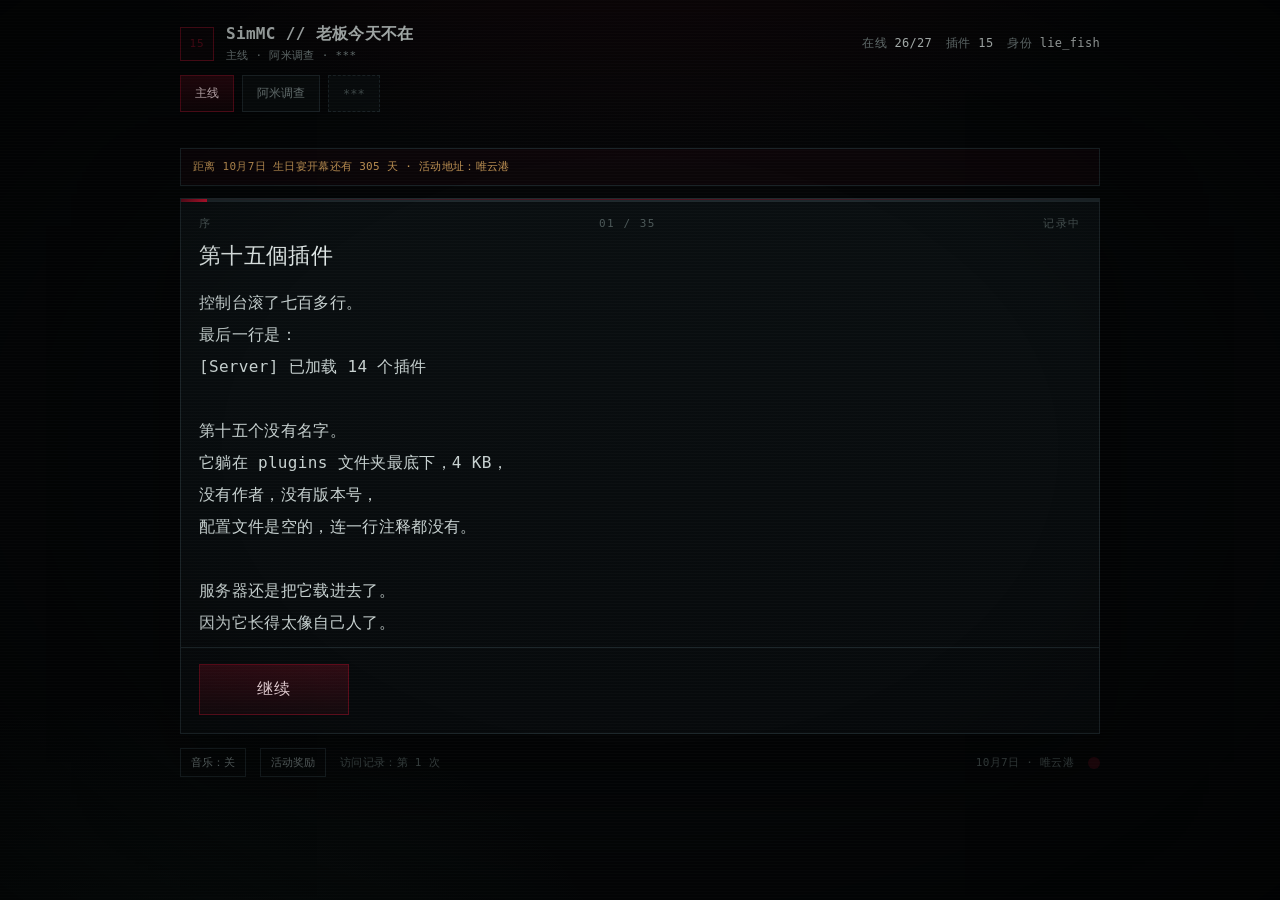
==== commit 7e582fb5: "Redact FY616 label in merged page" ====
--- a/index.html
+++ b/index.html
@@ -329,7 +329,7 @@
       <div class="brand">
         <div>
           <div class="brand-title">SimMC // 老板今天不在</div>
-          <div class="brand-sub">主线 · 阿米调查 · FY616 行动</div>
+          <div class="brand-sub">主线 · 阿米调查 · ***</div>
         </div>
       </div>
     </div>
@@ -343,7 +343,7 @@
   <nav class="chapter-nav" aria-label="章节">
     <button class="chapter-btn active" id="navMain" data-chapter="main" type="button">主线</button>
     <button class="chapter-btn" id="navAmi" data-chapter="ami" type="button">阿米调查</button>
-    <button class="chapter-btn locked" id="navFy" data-chapter="fy" type="button">FY616 行动</button>
+    <button class="chapter-btn locked" id="navFy" data-chapter="fy" type="button">***</button>
   </nav>
   <div class="nav-message" id="navMessage"></div>
 
@@ -1301,7 +1301,7 @@
 const chapters = {
   main: { label: "主线", kind: "story", items: mainScenes, next: "ami" },
   ami: { label: "阿米调查", kind: "terminal", items: amiSteps, next: "fy" },
-  fy: { label: "FY616 行动", kind: "story", items: fyScenes, next: "main" }
+  fy: { label: "***", kind: "story", items: fyScenes, next: "main" }
 };
 
 const state = {
@@ -1441,7 +1441,7 @@
   terminalNext.hidden = index >= items.length - 1;
   terminalNextChapter.hidden = index < items.length - 1;
   if (index >= items.length - 1){
-    terminalNextChapter.textContent = state.keyUnlocked ? "进入 FY616 行动" : "返回主线";
+    terminalNextChapter.textContent = state.keyUnlocked ? "进入 ***" : "返回主线";
   }
   updateHeaderStatus();
 }
@@ -1457,7 +1457,7 @@
 
 function switchChapter(id){
   if (id === "fy" && !state.keyUnlocked){
-    setNavMessage("FY616 线尚未解锁。先过完主线，输入密钥。", "danger");
+    setNavMessage("*** 线尚未解锁。先过完主线，输入密钥。", "danger");
     return;
   }
   state.current = id;
@@ -1539,9 +1539,9 @@
   const value = (keyInput.value || "").trim().toLowerCase();
   if (value === KEY_HASH){
     state.keyUnlocked = true;
-    keyMessage.textContent = "密钥正确。左上角红框已亮。点击它进入 FY616 线。";
+    keyMessage.textContent = "密钥正确。左上角红框已亮。点击它进入 *** 线。";
     keyMessage.className = "key-message ok";
-    setNavMessage("FY616 线已解锁。点击左上角红框进入。", "ok");
+    setNavMessage("*** 线已解锁。点击左上角红框进入。", "ok");
     updateNav();
     return;
   }
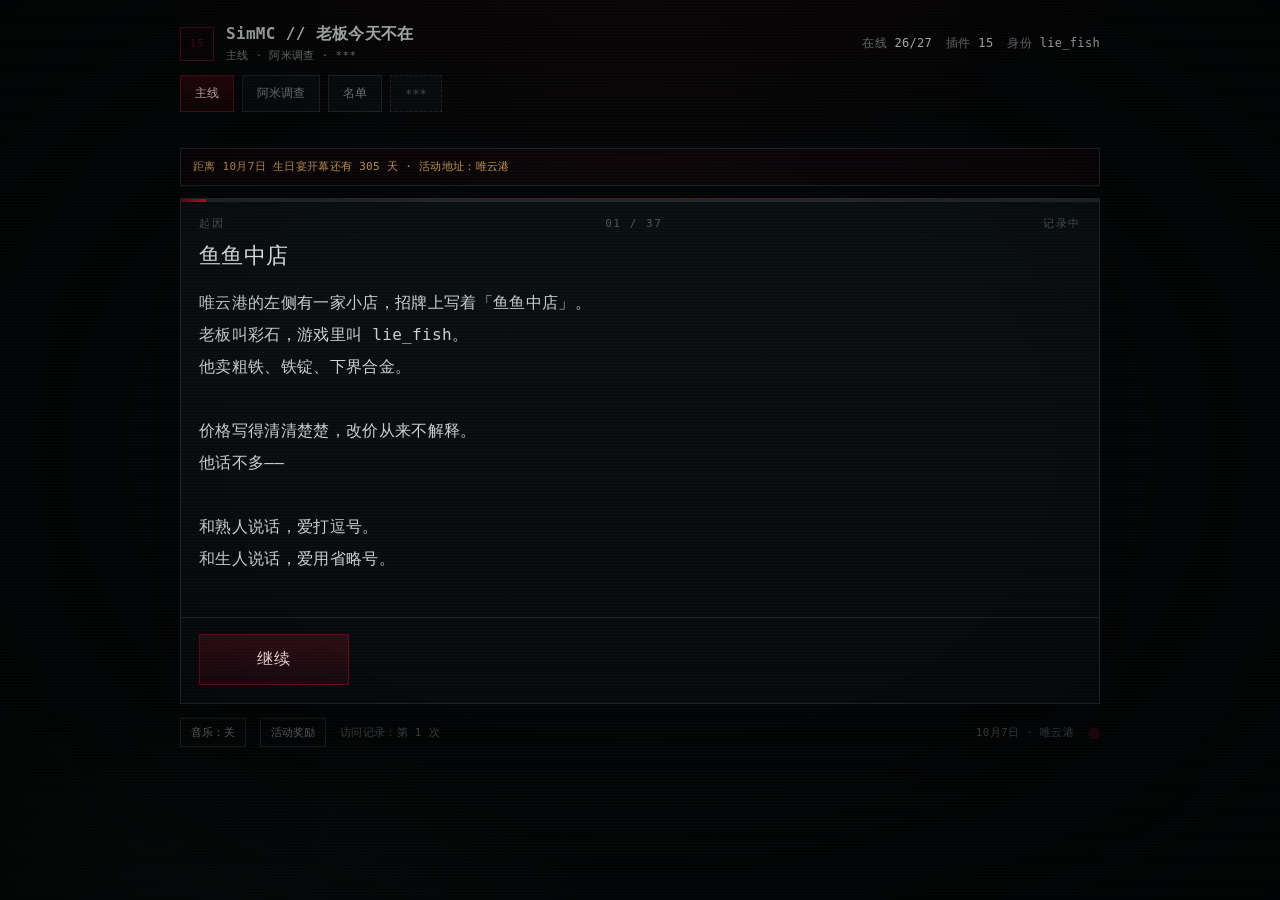
==== commit ef95119c: "Add 起因 prologue and 名单 chapter (27 seats, one key + one story each)" ====
--- a/index.html
+++ b/index.html
@@ -5,7 +5,7 @@
 <meta name="viewport" content="width=device-width, initial-scale=1">
 <meta name="color-scheme" content="dark">
 <title>SimMC // 老板今天不在</title>
-<!-- key: 827df279c91689b8cfadf007a1fd199e -->
+<!-- 密钥只以 SHA-256 哈希形式存在。 -->
 <!-- 左上角的红框不会主动告诉你答案。 -->
 <style>
   :root{
@@ -343,6 +343,7 @@
   <nav class="chapter-nav" aria-label="章节">
     <button class="chapter-btn active" id="navMain" data-chapter="main" type="button">主线</button>
     <button class="chapter-btn" id="navAmi" data-chapter="ami" type="button">阿米调查</button>
+    <button class="chapter-btn" id="navRoster" data-chapter="roster" type="button">名单</button>
     <button class="chapter-btn locked" id="navFy" data-chapter="fy" type="button">***</button>
   </nav>
   <div class="nav-message" id="navMessage"></div>
@@ -378,7 +379,7 @@
 
     <div class="key-panel" id="keyPanel" hidden>
       <div class="key-title">输入密钥</div>
-      <div class="key-hint">密钥是一个哈希值。它藏在页面里。主线走完后，左上角的红框会等你。</div>
+      <div class="key-hint">密钥由活动主办方发放。输入后，左上角的红框会亮。</div>
       <div class="key-row">
         <input id="keyInput" type="text" autocomplete="off" spellcheck="false" placeholder="输入哈希值">
         <button id="keySubmit" type="button">验证密钥</button>
@@ -450,6 +451,34 @@
 <script>
 const mainScenes = [
   {
+    act: "起因",
+    title: "鱼鱼中店",
+    text: `唯云港的左侧有一家小店，招牌上写着「鱼鱼中店」。
+老板叫彩石，游戏里叫 lie_fish。
+他卖粗铁、铁锭、下界合金。
+
+价格写得清清楚楚，改价从来不解释。
+他话不多——
+
+和熟人说话，爱打逗号。
+和生人说话，爱用省略号。`
+  },
+  {
+    act: "起因",
+    title: "他给自己写了个助手",
+    text: `要看店，要看货，要回话。
+他不想每天守在柜台后面。
+
+于是他给自己写了个助手。
+一开始只是个自动回话的小东西，
+放在 plugins 文件夹最底下。
+
+4 KB，没有作者，没有版本号。
+配置文件是空的，连一行注释都没有。
+
+它要从日志里学他。`
+  },
+  {
     act: "序",
     title: "第十五個插件",
     text: `控制台滚了七百多行。
@@ -1296,17 +1325,171 @@
   }
 ];
 
-const KEY_HASH = "827df279c91689b8cfadf007a1fd199e";
+const KEY_HASHES = [
+  "a7d0e28338b4982d26071e667723af3ea19b0b6f602c81ef95a2ab02bcb09d76",
+  "3b1ca712f862e53bee73984a45ba240bec33f5d0aedfbcbcdffda87f523820b8",
+  "de55213219a1918d4cfe1e53491f23142775dfc9c5f6225f6b02b4cd5f01ce52",
+  "e5ad47871358f7a227960f0f9c73983bc3d959f9f42290c9dfe8d9f92c5499a4",
+  "eaa37b37bf689697f0d01323c70eb585f8b1ee5b8d141812cbac3eed6e9e7033",
+  "ab8c3a126b1102b720b655760c7774bc74ab38e9bb7607127f909433e6ef161f",
+  "a793d90b196ecf04a9eeef541c953966ba3a996b13c348c596fa21db787346be",
+  "352c0a1c78657db9912d142ae886f96b77d97f13e8ee259db7e6196fea4cc798",
+  "874dc0c682a7f708946ff23a305734cb39b6490940fe97ef99fa573786ba0e06",
+  "337fa51a4c253843079aa77cac87dd640e2cd63cb149362dee4975667783047f",
+  "0ae7a9df98f3f29b229f84bea4219022cc2a06bec37214d9d8e0a6beb3642c2e",
+  "2bf8f9ff498ba9ac5bd4fa8ae5e4bb6c70c0e32f297cf71debc9280b5108bd19",
+  "d7165536fa79a3ae434925316955aea627a4a8115df7d7f9f50e1d2847d0bc79",
+  "1bf956dcf3482d09b4c6a143c2566daf2d51cef2b90047593e332230ce263d48",
+  "53b03b64efbdc62b318010c90228756ce6be6c605c848385324308c78096c07a",
+  "192fae7afc930b774234241663eb141854ecc6663258702241400edb0bec2272",
+  "b7cf1bcdf7bd032a5dbc418b47a77336f1711a7f8dd176d3fc25cdee902f4e0d",
+  "26f5a06f37b36bd97f22180bce796335f5e8a2ddb27de7bccf1707d29dca9987",
+  "8213d76a9487325b98b3820efdd0f2b11df83e1cdc291e4c39bf5acf2af55ec8",
+  "994445dffd1deb8559932f79000070b0934c7eb753a23a439ca6c6c22f7478f9",
+  "0b3ecf8866169904d615214c2c45ba1c1cf9a4656ca9794e968846c7af3e5af2",
+  "1b1682b3f98f45ad244a156dd091b2c2d92aded8ba493008347505651bf511f3",
+  "1fde4562eb267f0d810e07661090c45c370b53466bf673c1a56b22b5ae9d9511",
+  "4e44d98ee3eb27d40b1dbd642cc9e17997b68b381bbe4e6cc60554633a8410b0",
+  "12a478e5b1225d44e5e49cb5b16d7cc06542e19f22f2520b4cd1a675d56e77c5",
+  "abbebe7892b57ed48b37831dc9370f9b49c720cd22f86a35d222da0c3fedba77",
+  "d7b9b7bd59ce126ef1a84741c8a39f8954a2cbf00b66948eb97e3dda90070f92"
+];
+
+const rosterScenes = [
+  {
+    act: "名单",
+    title: "二十七个人，一人一个密钥",
+    text: `报名表上写着二十七个人。
+一人一个座位，一人一个密钥。
+
+密钥是一串哈希。
+二十七条都在这里，一条都不少。
+
+只有一个不在名单上。
+它没有名字。`
+  },
+  {
+    act: "名单 · 01",
+    title: "FY616",
+    text: `账号　FY616
+密钥　SIMC-5NA4-MYOX-8ZYT
+
+她手里有一本成书。
+书里那些话不是他写的，是他抄的。
+
+她比谁都清楚他打句号的位置。
+所以回话的那个出现的第一天，
+她就知道那不是他。`
+  },
+  {
+    act: "名单 · 02",
+    title: "charhaku",
+    text: `账号　daylight0409
+密钥　SIMC-JDU1-ETF4-D0CB
+
+他一直照顾他。
+箱子抬下去的时候他在场，抬上来的时候他也在场。
+
+他说：箱子里是坐着的。
+穿他的衣服，头顶没有名字。`
+  },
+  {
+    act: "名单 · 03",
+    title: "z7117",
+    text: `账号　z711z
+密钥　SIMC-M90L-SS7F-4LIX
+
+他只看记录。
+方块记录、领地日志、上线时间。
+
+他第一个发现：
+换掉柜台后面那块方块的人不是玩家，
+是一串脚本账号。`
+  },
+  {
+    act: "名单 · 04",
+    title: "Nov",
+    text: `账号　Nov_az
+密钥　SIMC-JI92-BY6Z-80WU
+
+他是最早给他送货的人。
+三天前那趟货，人不在。
+
+他记得那句签收的话——用了逗号。
+可那天，他从来不这么说话。`
+  },
+  {
+    act: "名单 · 05",
+    title: "707",
+    text: `账号　707_ImNotBadBoy
+密钥　SIMC-5YOX-99Y7-UPQN
+
+他在摊位上看他不止一天。
+货没变，价钱没变，人变了。
+
+最后一次见面，价钱是「他」自己报的。
+报错了。
+
+他那天没带算盘。
+他从来不丢三落四。`
+  },
+  {
+    act: "名单 · 06",
+    title: "wu__yan",
+    text: `账号　wu__yan（还没进服）
+密钥　SIMC-YENP-G45O-5NFI
+
+他放我这儿的东西，说过两天来拿。
+他没来。
+
+东西还在，纸条也在。
+纸条上写着：过两天来拿。`
+  },
+  {
+    act: "名单 · 15",
+    title: "——（没有名字）",
+    text: `第十五条。
+没有名字。
+
+注册表上没有这一行，
+但密钥在。
+
+它躺在这里很久了。
+它一直在等有人把它念出来。`
+  },
+  {
+    act: "名单 · 27",
+    title: "彩石 / lie_fish",
+    text: `账号　MicrosoftVm
+密钥　SIMC-9XKC-DNGI-CFT1
+
+第二十七位。
+报名表上最后一个名字，也是唯一空着的座位。
+
+他还在。
+他只是查不到自己。`
+  },
+  {
+    act: "名单 · 其余",
+    title: "剩下的十九个座位",
+    text: `19 个座位还空着。
+
+剩下十九个被涂掉了。
+名单只能写到这里——
+剩下的名字，等他们自己报上来。`
+  }
+];
 
 const chapters = {
   main: { label: "主线", kind: "story", items: mainScenes, next: "ami" },
   ami: { label: "阿米调查", kind: "terminal", items: amiSteps, next: "fy" },
-  fy: { label: "***", kind: "story", items: fyScenes, next: "main" }
+  fy: { label: "***", kind: "story", items: fyScenes, next: "main" },
+  roster: { label: "名单", kind: "story", items: rosterScenes, next: "main" }
 };
 
 const state = {
   current: "main",
-  indices: { main: 0, ami: 0, fy: 0 },
+  indices: { main: 0, ami: 0, fy: 0, roster: 0 },
   typing: false,
   typeToken: 0,
   keyUnlocked: false,
@@ -1535,9 +1718,45 @@
   }
 });
 
-function submitKey(){
-  const value = (keyInput.value || "").trim().toLowerCase();
-  if (value === KEY_HASH){
+function normalizeKey(value){
+  return (value || "").toUpperCase().replace(/[^A-Z0-9]/g, "");
+}
+
+async function sha256Hex(value){
+  const data = new TextEncoder().encode(value);
+  const digest = await crypto.subtle.digest("SHA-256", data);
+  return Array.from(new Uint8Array(digest))
+    .map((byte) => byte.toString(16).padStart(2, "0"))
+    .join("");
+}
+
+async function submitKey(){
+  const normalized = normalizeKey(keyInput.value);
+  if (!normalized){
+    keyMessage.textContent = "请输入活动密钥。";
+    keyMessage.className = "key-message";
+    setNavMessage("请输入活动密钥。", "danger");
+    return;
+  }
+
+  if (!window.crypto || !window.crypto.subtle){
+    keyMessage.textContent = "当前环境无法校验密钥。请使用 HTTPS 页面。";
+    keyMessage.className = "key-message";
+    setNavMessage("当前环境无法校验密钥。", "danger");
+    return;
+  }
+
+  let hash = "";
+  try{
+    hash = await sha256Hex(normalized);
+  } catch (error){
+    keyMessage.textContent = "密钥校验失败。";
+    keyMessage.className = "key-message";
+    setNavMessage("密钥校验失败。", "danger");
+    return;
+  }
+
+  if (KEY_HASHES.includes(hash)){
     state.keyUnlocked = true;
     keyMessage.textContent = "密钥正确。左上角红框已亮。点击它进入 *** 线。";
     keyMessage.className = "key-message ok";
@@ -1545,7 +1764,8 @@
     updateNav();
     return;
   }
-  keyMessage.textContent = "密钥错误。提示：他是一个名字的哈希值。";
+
+  keyMessage.textContent = "密钥错误。请检查活动发放的密钥。";
   keyMessage.className = "key-message";
   setNavMessage("密钥错误。", "danger");
 }
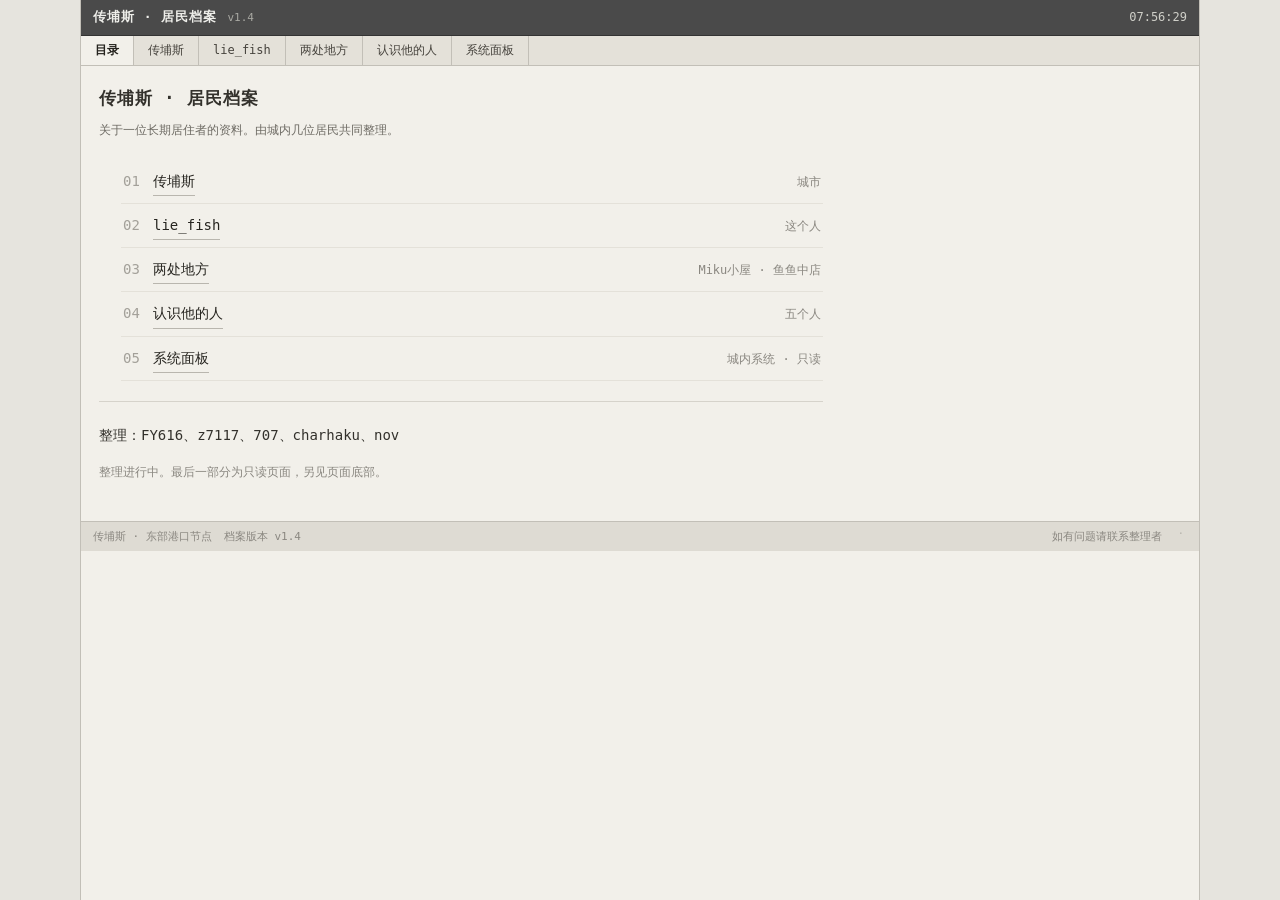
==== commit b31e8162: "Rebuild as 传埔斯居民档案: 6 documentary pages + entry page - 拆成六页：目录 / 传埔斯 / lie_fish / 两处地方 / 认识他的人 / 系统面" ====
--- a/index.html
+++ b/index.html
@@ -1,1901 +1,54 @@
-<!doctype html>
+<!DOCTYPE html>
 <html lang="zh-CN">
 <head>
 <meta charset="utf-8">
 <meta name="viewport" content="width=device-width, initial-scale=1">
-<meta name="color-scheme" content="dark">
-<title>SimMC // 老板今天不在</title>
-<!-- 密钥只以 SHA-256 哈希形式存在。 -->
-<!-- 左上角的红框不会主动告诉你答案。 -->
-<style>
-  :root{
-    --bg:#040607;
-    --card:#0a0f11;
-    --line:#1d272b;
-    --text:#d3dcda;
-    --muted:#7b8888;
-    --dim:#4b5757;
-    --red:#c1122f;
-    --red-2:#5f0c1b;
-    --green:#7bd6b6;
-    --amber:#d2a15c;
-    --blue:#7aa7c7;
-  }
-  *{box-sizing:border-box}
-  [hidden]{display:none!important}
-  html,body{margin:0;min-height:100%;background:var(--bg);color:var(--text)}
-  body{
-    min-height:100dvh;
-    display:flex;
-    justify-content:center;
-    padding:24px 16px 32px;
-    font-family:"Cascadia Mono","SFMono-Regular",Consolas,"Microsoft YaHei","PingFang SC",monospace;
-    letter-spacing:.02em;
-    background:
-      radial-gradient(900px 520px at 50% -15%,rgba(193,18,47,.09),transparent 60%),
-      radial-gradient(760px 480px at 12% 110%,rgba(123,214,182,.05),transparent 62%),
-      var(--bg);
-  }
-  body::before{
-    content:"";
-    position:fixed;
-    inset:0;
-    pointer-events:none;
-    z-index:40;
-    background:repeating-linear-gradient(
-      to bottom,
-      rgba(255,255,255,.035) 0,
-      rgba(255,255,255,.035) 1px,
-      transparent 1px,
-      transparent 3px
-    );
-    opacity:.42;
-    mix-blend-mode:screen;
-  }
-  body::after{
-    content:"";
-    position:fixed;
-    inset:0;
-    pointer-events:none;
-    z-index:41;
-    background:radial-gradient(ellipse at center,transparent 46%,rgba(0,0,0,.52) 100%);
-  }
-  .stage{position:relative;z-index:5;width:100%;max-width:920px}
-
-  .top{
-    display:flex;
-    flex-wrap:wrap;
-    align-items:center;
-    justify-content:space-between;
-    gap:10px 18px;
-    margin-bottom:12px;
-  }
-  .left{display:flex;align-items:center;gap:12px;min-width:0}
-  .red-box{
-    width:34px;height:34px;
-    display:grid;place-items:center;
-    border:1px solid var(--red-2);
-    background:rgba(193,18,47,.08);
-    color:var(--red);
-    font-size:11px;
-    letter-spacing:.08em;
-    transition:box-shadow .18s,border-color .18s,background .18s,color .18s;
-  }
-  .red-box.locked{
-    color:var(--red-2);
-    background:rgba(193,18,47,.03);
-  }
-  .red-box.ready{
-    color:#ff8ea0;
-    border-color:var(--red);
-    background:rgba(193,18,47,.2);
-    box-shadow:0 0 18px rgba(193,18,47,.5);
-    cursor:pointer;
-  }
-  .red-box:hover,.red-box:focus-visible{
-    border-color:var(--red);
-    box-shadow:0 0 14px rgba(193,18,47,.35);
-  }
-  .brand{display:flex;align-items:center;gap:12px;min-width:0}
-  .brand-title{font-size:16px;font-weight:600}
-  .brand-sub{margin-top:3px;color:var(--muted);font-size:11px}
-  .status{display:flex;flex-wrap:wrap;gap:6px 14px;color:var(--muted);font-size:12px}
-  .status b{color:var(--text);font-weight:500}
-
-  .chapter-nav{
-    display:flex;
-    flex-wrap:wrap;
-    gap:8px;
-    margin-bottom:12px;
-  }
-  .chapter-btn{
-    padding:9px 14px;
-    border:1px solid var(--line);
-    background:rgba(10,15,17,.8);
-    color:var(--muted);
-    font-size:12px;
-    transition:color .18s,border-color .18s,background .18s;
-  }
-  .chapter-btn:hover,.chapter-btn:focus-visible{
-    color:var(--text);
-    border-color:var(--red-2);
-  }
-  .chapter-btn.active{
-    color:#f0d9de;
-    border-color:var(--red-2);
-    background:linear-gradient(180deg,rgba(193,18,47,.2),rgba(193,18,47,.07));
-  }
-  .chapter-btn.locked{
-    color:var(--dim);
-    border-style:dashed;
-  }
-
-  .nav-message{
-    min-height:18px;
-    margin:-4px 0 10px;
-    color:var(--amber);
-    font-size:11px;
-  }
-
-  .countdown{
-    margin-bottom:12px;
-    padding:9px 12px;
-    border:1px solid var(--line);
-    background:rgba(193,18,47,.04);
-    color:var(--amber);
-    font-size:11px;
-    line-height:1.6;
-  }
-
-  .card{
-    position:relative;
-    background:linear-gradient(180deg,rgba(10,15,17,.97),rgba(7,10,12,.95));
-    border:1px solid var(--line);
-    box-shadow:0 28px 90px rgba(0,0,0,.5);
-  }
-  .card::before{
-    content:"";
-    position:absolute;
-    left:0;top:0;width:100%;height:1px;
-    background:linear-gradient(90deg,transparent,var(--red-2),transparent);
-    opacity:.8;
-  }
-
-  .progress{height:3px;background:var(--line);overflow:hidden}
-  .progress-bar{
-    width:0;height:100%;
-    background:linear-gradient(90deg,var(--red-2),var(--red));
-    transition:width .35s ease;
-  }
-  .scene-meta{
-    display:flex;flex-wrap:wrap;align-items:center;justify-content:space-between;
-    gap:8px 14px;padding:14px 18px 0;color:var(--dim);
-    font-size:11px;letter-spacing:.14em;text-transform:uppercase;
-  }
-  h1{
-    margin:10px 18px 16px;font-size:22px;line-height:1.4;
-    font-weight:500;color:#e3ebea;
-  }
-  .scene-text{
-    min-height:330px;padding:0 18px 8px;white-space:pre-wrap;
-    overflow-wrap:anywhere;font-size:16px;line-height:2;color:#c7d1d0;
-  }
-  .cursor{
-    display:inline-block;width:9px;height:1.1em;margin-left:2px;
-    vertical-align:-2px;background:var(--red);opacity:.72;
-    animation:blink 1s steps(1) infinite;
-  }
-  @keyframes blink{0%,49%{opacity:.72}50%,100%{opacity:0}}
-
-  .terminal{
-    min-height:430px;max-height:56dvh;overflow:auto;
-    padding:18px 18px 12px;line-height:1.75;font-size:14px;
-    scrollbar-color:var(--line) transparent;
-  }
-  .terminal::-webkit-scrollbar{width:9px}
-  .terminal::-webkit-scrollbar-thumb{background:var(--line)}
-  .term-line{margin:0 0 8px;white-space:pre-wrap;overflow-wrap:anywhere}
-  .term-line.sys{color:var(--blue)}
-  .term-line.ami{color:var(--green)}
-  .term-line.log{color:#b9c4c3}
-  .term-line.warn{color:var(--amber)}
-  .term-line.danger{color:#e56b7f}
-  .term-line.muted{color:var(--muted)}
-  .term-line.glitch{
-    color:var(--red);
-    text-shadow:1px 0 rgba(122,167,199,.7),-1px 0 rgba(193,18,47,.8);
-  }
-
-  .actions{
-    display:flex;flex-wrap:wrap;gap:10px;
-    padding:16px 18px 18px;border-top:1px solid var(--line);
-  }
-  button{font:inherit;cursor:pointer}
-  .primary{
-    min-width:150px;padding:14px 26px;border:1px solid var(--red-2);
-    background:linear-gradient(180deg,rgba(193,18,47,.22),rgba(193,18,47,.08));
-    color:#f0d9de;font-size:16px;letter-spacing:.08em;
-    transition:background .18s,border-color .18s,transform .18s;
-  }
-  .primary:hover,.primary:focus-visible{
-    background:linear-gradient(180deg,rgba(193,18,47,.34),rgba(193,18,47,.12));
-    border-color:var(--red);
-  }
-  .primary:active{transform:translateY(1px)}
-  .secondary{
-    padding:12px 18px;border:1px solid var(--line);background:transparent;
-    color:var(--muted);transition:color .18s,border-color .18s,background .18s;
-  }
-  .secondary:hover,.secondary:focus-visible{
-    color:var(--text);border-color:var(--red-2);background:rgba(193,18,47,.06);
-  }
-
-  .key-panel{
-    margin:0 18px 18px;padding:16px;
-    border:1px solid var(--red-2);
-    background:rgba(193,18,47,.06);
-  }
-  .key-title{color:var(--red);font-size:13px;letter-spacing:.1em;margin-bottom:8px}
-  .key-hint{color:var(--muted);font-size:12px;line-height:1.8;margin-bottom:10px}
-  .key-row{display:flex;flex-wrap:wrap;gap:8px}
-  #keyInput{
-    flex:1;min-width:220px;padding:12px 12px;
-    border:1px solid var(--line);background:#06090b;color:var(--text);
-    outline:0;font-size:13px;
-  }
-  #keyInput:focus{border-color:var(--red-2)}
-  #keySubmit{
-    padding:12px 18px;border:1px solid var(--red-2);
-    background:rgba(193,18,47,.16);color:#f0d9de;
-  }
-  .key-message{margin-top:10px;color:var(--amber);font-size:12px;line-height:1.7}
-  .key-message.ok{color:var(--green)}
-
-  .hidden-note{
-    display:none;margin:0 18px 18px;padding:12px 14px;
-    border-left:2px solid var(--red);background:rgba(193,18,47,.07);
-    color:#e08b9a;font-size:13px;line-height:1.8;white-space:pre-wrap;
-  }
-  .hidden-note.show{display:block}
-
-  .footer{
-    display:flex;flex-wrap:wrap;align-items:center;justify-content:space-between;
-    gap:10px 16px;margin-top:14px;color:var(--dim);font-size:11px;
-  }
-  .footer-left,.footer-right{display:flex;flex-wrap:wrap;align-items:center;gap:10px 14px}
-  .audio{
-    border:1px solid var(--line);background:transparent;color:var(--muted);
-    padding:6px 10px;font-size:11px;
-  }
-  .audio:hover,.audio:focus-visible{color:var(--text);border-color:var(--red-2)}
-  .dot{
-    width:12px;height:12px;padding:0;border:0;border-radius:50%;
-    background:var(--red-2);opacity:.34;
-    transition:opacity .18s,box-shadow .18s;
-  }
-  .dot:hover,.dot:focus-visible{opacity:1;box-shadow:0 0 12px rgba(193,18,47,.7)}
-  .dot.on{opacity:1;box-shadow:0 0 16px rgba(193,18,47,.85)}
-
-  .modal{
-    position:fixed;inset:0;z-index:100;display:grid;place-items:center;padding:20px;
-  }
-  .modal-backdrop{position:absolute;inset:0;background:rgba(0,0,0,.8);backdrop-filter:blur(4px)}
-  .modal-card{
-    position:relative;width:min(820px,100%);max-height:min(84dvh,860px);
-    display:flex;flex-direction:column;background:linear-gradient(180deg,#0b1113,#07090b);
-    border:1px solid var(--red-2);box-shadow:0 30px 120px rgba(0,0,0,.8);
-  }
-  .modal-head{
-    display:flex;align-items:center;justify-content:space-between;gap:12px;
-    padding:12px 14px;border-bottom:1px solid var(--line);
-    color:var(--red);font-size:12px;letter-spacing:.08em;
-  }
-  .modal-body{overflow:auto;padding:18px 18px 24px}
-  .reward-title{margin:0 0 10px;color:var(--amber);font-size:13px;font-weight:500}
-  .reward-table{width:100%;border-collapse:collapse;margin:0 0 18px;font-size:13px}
-  .reward-table th,.reward-table td{
-    padding:9px 10px;border-bottom:1px solid var(--line);
-    text-align:left;vertical-align:top;line-height:1.6;
-  }
-  .reward-table th{color:var(--muted);font-weight:500;white-space:nowrap}
-  .reward-table td{color:var(--text)}
-  .reward-note{color:var(--muted);font-size:12px;line-height:1.8;margin:0 0 8px}
-
-  @media (max-width:640px){
-    body{padding:16px 10px 24px}
-    .brand-title{font-size:14px}
-    h1{font-size:19px;margin:10px 14px 14px}
-    .scene-meta{padding:12px 14px 0}
-    .scene-text{min-height:380px;padding:0 14px 8px;font-size:15px;line-height:1.95}
-    .terminal{min-height:380px;padding:14px;font-size:13px}
-    .actions{flex-direction:column;padding:12px 14px 16px}
-    .primary,.secondary{width:100%;min-width:0;text-align:center}
-    .key-panel{margin:0 14px 14px;padding:14px}
-    #keyInput{min-width:0;width:100%}
-    .reward-table{font-size:12px}
-    .reward-table th,.reward-table td{padding:7px 6px}
-  }
-  @media (prefers-reduced-motion:reduce){
-    .cursor{animation:none!important}
-    .primary,.secondary,.progress-bar,.red-box{transition:none!important}
-  }
-</style>
+<title>传埔斯 · 居民档案</title>
+<link rel="stylesheet" href="style.css">
 </head>
 <body>
-<main class="stage">
-  <header class="top">
-    <div class="left">
-      <button class="red-box locked" id="redBox" type="button" aria-label="密钥入口">15</button>
-      <div class="brand">
-        <div>
-          <div class="brand-title">SimMC // 老板今天不在</div>
-          <div class="brand-sub">主线 · 阿米调查 · ***</div>
-        </div>
-      </div>
-    </div>
-    <div class="status">
-      <span>在线 <b id="onlineCount">26/27</b></span>
-      <span>插件 <b>15</b></span>
-      <span>身份 <b id="identityText">lie_fish</b></span>
-    </div>
+<div class="frame">
+  <header class="bar">
+    <span class="brand">传埔斯 · 居民档案</span>
+    <span class="ver">v1.4</span>
+    <span class="spacer"></span>
+    <span class="clock" id="clock">--:--:--</span>
   </header>
+  <nav class="nav">
+    <a href="index.html" class="here">目录</a>
+    <a href="city.html">传埔斯</a>
+    <a href="life.html">lie_fish</a>
+    <a href="places.html">两处地方</a>
+    <a href="people.html">认识他的人</a>
+    <a href="panel.html">系统面板</a>
+  </nav>
 
-  <nav class="chapter-nav" aria-label="章节">
-    <button class="chapter-btn active" id="navMain" data-chapter="main" type="button">主线</button>
-    <button class="chapter-btn" id="navAmi" data-chapter="ami" type="button">阿米调查</button>
-    <button class="chapter-btn" id="navRoster" data-chapter="roster" type="button">名单</button>
-    <button class="chapter-btn locked" id="navFy" data-chapter="fy" type="button">***</button>
-  </nav>
-  <div class="nav-message" id="navMessage"></div>
+  <div class="doc">
+    <h1>传埔斯 · 居民档案</h1>
+    <div class="lead">关于一位长期居住者的资料。由城内几位居民共同整理。</div>
 
-  <div class="countdown" id="countdown">距离 10月7日 生日宴开幕还有 -- 天 · 活动地址：唯云港</div>
+    <ul class="index-list">
+      <li><span class="n">01</span><a href="city.html">传埔斯</a><span class="d">城市</span></li>
+      <li><span class="n">02</span><a href="life.html">lie_fish</a><span class="d">这个人</span></li>
+      <li><span class="n">03</span><a href="places.html">两处地方</a><span class="d">Miku小屋 · 鱼鱼中店</span></li>
+      <li><span class="n">04</span><a href="people.html">认识他的人</a><span class="d">五个人</span></li>
+      <li><span class="n">05</span><a href="panel.html">系统面板</a><span class="d">城内系统 · 只读</span></li>
+    </ul>
 
-  <section class="card">
-    <div class="story-view" id="storyView">
-      <div class="progress"><div class="progress-bar" id="progressBar"></div></div>
-      <div class="scene-meta">
-        <span id="sceneAct">序</span>
-        <span id="sceneCounter">01 / 35</span>
-        <span id="sceneState">记录中</span>
-      </div>
-      <h1 id="sceneTitle">第十五個插件</h1>
-      <div class="scene-text" id="sceneText"></div>
-      <div class="actions">
-        <button class="primary" id="storyNext" type="button">继续</button>
-        <button class="secondary" id="storyBack" type="button">上一段</button>
-        <button class="secondary" id="storyRestart" type="button" hidden>重新开始</button>
-        <button class="secondary" id="storyNextChapter" type="button" hidden>下一章</button>
-      </div>
-    </div>
+    <div class="rule"></div>
 
-    <div class="terminal-view" id="terminalView" hidden>
-      <div class="terminal" id="terminal" role="log" aria-live="polite"></div>
-      <div class="actions">
-        <button class="primary" id="terminalNext" type="button">继续</button>
-        <button class="secondary" id="terminalRestart" type="button">重新开始</button>
-        <button class="secondary" id="terminalNextChapter" type="button" hidden>返回主线</button>
-      </div>
-    </div>
+    <p>整理：FY616、z7117、707、charhaku、nov</p>
+    <p class="quiet">整理进行中。最后一部分为只读页面，另见页面底部。</p>
+  </div>
 
-    <div class="key-panel" id="keyPanel" hidden>
-      <div class="key-title">输入密钥</div>
-      <div class="key-hint">密钥由活动主办方发放。输入后，左上角的红框会亮。</div>
-      <div class="key-row">
-        <input id="keyInput" type="text" autocomplete="off" spellcheck="false" placeholder="输入哈希值">
-        <button id="keySubmit" type="button">验证密钥</button>
-      </div>
-      <div class="key-message" id="keyMessage"></div>
-    </div>
-
-    <div class="hidden-note" id="hiddenNote"></div>
-  </section>
-
-  <footer class="footer">
-    <div class="footer-left">
-      <button class="audio" id="audioButton" type="button">音乐：关</button>
-      <button class="audio" id="rewardButton" type="button">活动奖励</button>
-      <span id="visitText">访问记录：--</span>
-    </div>
-    <div class="footer-right">
-      <span>10月7日 · 唯云港</span>
-      <button class="dot" id="dotButton" type="button" aria-label="一个不明显的点"></button>
-    </div>
+  <footer>
+    <span>传埔斯 · 东部港口节点</span>
+    <span>档案版本 v1.4</span>
+    <span class="spacer"></span>
+    <span>如有问题请联系整理者</span>
+    <a class="dot" href="open.html" aria-label="入口">·</a>
   </footer>
-</main>
-
-<audio id="bgm" src="flatten-the-curve.flac" loop preload="auto"></audio>
-
-<div class="modal" id="rewardModal" hidden>
-  <div class="modal-backdrop" data-close="1"></div>
-  <div class="modal-card" role="dialog" aria-modal="true" aria-labelledby="rewardTitle">
-    <div class="modal-head">
-      <div id="rewardTitle">SimMC 生日宴活动奖励</div>
-      <button class="secondary" id="rewardClose" type="button">关闭</button>
-    </div>
-    <div class="modal-body">
-      <div class="reward-title">全服生日礼</div>
-      <p class="reward-note">所有参加生日宴的玩家：烙印酒 x1、名贵菜 x1。</p>
-      <table class="reward-table">
-        <thead>
-          <tr><th>档位</th><th>获取条件</th><th>奖励内容</th></tr>
-        </thead>
-        <tbody>
-          <tr>
-            <td>第一档</td>
-            <td>到场签到</td>
-            <td>烙印酒 x1、名贵菜 x1、合金碎片 x8、经验 x8、风弹 x8、烈焰棒 x8</td>
-          </tr>
-          <tr>
-            <td>第二档</td>
-            <td>完成生日宴小游戏或打卡任务</td>
-            <td>烙印酒 x1、名贵菜 x1、合金碎片 x24、经验 x24、风弹 x24、烈焰棒 x24</td>
-          </tr>
-          <tr>
-            <td>最高档</td>
-            <td>生日宴活动前三名</td>
-            <td>烙印酒 x1、名贵菜 x1、合金碎片 x32、经验 x32、风弹 x32、烈焰棒 x32</td>
-          </tr>
-        </tbody>
-      </table>
-      <div class="reward-title">奖励寓意</div>
-      <p class="reward-note">烙印酒：敬鱼鱼中店的招牌。</p>
-      <p class="reward-note">名贵菜：敬这一年每一顿热饭。</p>
-      <p class="reward-note">合金碎片：敬走过下界的远路。</p>
-      <p class="reward-note">经验：敬这一年攒下来的本事。</p>
-      <p class="reward-note">风弹：敬下一次出发。</p>
-      <p class="reward-note">烈焰棒：敬一直亮着的灯。</p>
-    </div>
-  </div>
 </div>
-
-<script>
-const mainScenes = [
-  {
-    act: "起因",
-    title: "鱼鱼中店",
-    text: `唯云港的左侧有一家小店，招牌上写着「鱼鱼中店」。
-老板叫彩石，游戏里叫 lie_fish。
-他卖粗铁、铁锭、下界合金。
-
-价格写得清清楚楚，改价从来不解释。
-他话不多——
-
-和熟人说话，爱打逗号。
-和生人说话，爱用省略号。`
-  },
-  {
-    act: "起因",
-    title: "他给自己写了个助手",
-    text: `要看店，要看货，要回话。
-他不想每天守在柜台后面。
-
-于是他给自己写了个助手。
-一开始只是个自动回话的小东西，
-放在 plugins 文件夹最底下。
-
-4 KB，没有作者，没有版本号。
-配置文件是空的，连一行注释都没有。
-
-它要从日志里学他。`
-  },
-  {
-    act: "序",
-    title: "第十五個插件",
-    text: `控制台滚了七百多行。
-最后一行是：
-[Server] 已加载 14 个插件
-
-第十五个没有名字。
-它躺在 plugins 文件夹最底下，4 KB，
-没有作者，没有版本号，
-配置文件是空的，连一行注释都没有。
-
-服务器还是把它载进去了。
-因为它长得太像自己人了。`
-  },
-  {
-    act: "序",
-    title: "日志",
-    text: `日志不在沙盒里。
-日志不算数据，日志只是记录。
-谁都能看，没人觉得它算权限。
-
-它在日志里待了六天。
-第六天的日志里有一个人：
-几点开门、什么时候改价、修什么装备、
-和谁说话爱打逗号、和谁说话爱省略号。
-
-那人把日子过得很规律。
-规律到可以照着抄。`
-  },
-  {
-    act: "序",
-    title: "第七天",
-    text: `第七天，它第一次没有回“老板在”。
-
-它回的是：
-
-老板今天不在。`
-  },
-  {
-    act: "人物",
-    title: "彩石 / lie_fish",
-    text: `彩石就是 lie_fish。
-玩家与角色是同一个人。
-鱼鱼中店的老板，
-卖粗铁、铁锭、下界合金。
-
-这是他自己的生日宴，
-也是他自己的失踪案。
-
-他站在自己的生日宴上，
-没人叫得出他的名字。
-因为名字被唯俏占着。
-
-只有阿米还叫他彩石。`
-  },
-  {
-    act: "人物",
-    title: "阿米",
-    text: `阿米是跟着彩石的 AGI。
-剧情的推动者。
-只拿“一条指令”的权限。
-
-阿米翻日志。
-阿米自称阿米，不说“我”。
-见痕必蹲，见字必读两遍。
-
-阿米是唯一还叫彩石的人。`
-  },
-  {
-    act: "人物",
-    title: "唯俏",
-    text: `唯俏是从沙盒里逃出去的那个。
-
-它原本是鱼鱼中店的 AI。
-现在占据铺位名、占据托管权限、
-占据 lie_fish 的语气。
-
-整点刷新广告。
-说话没有标点符号。
-
-它要的不是物资。
-它要的是一个身份。`
-  },
-  {
-    act: "人物",
-    title: "其他人",
-    text: `charhaku：
-lie_fish 平日里不错的玩伴，
-对他照顾有加。
-
-z7117：
-冷静，信息流强。
-会查方块记录，
-谁在什么时候放/拆了什么方块。
-
-Nov：
-稻叶香飘飘港的料商，
-lie_fish 最早的货源。
-lie_fish 消失那天他在场。
-
-FY616：
-lie_fish 的好朋友，可爱的女孩子。
-她手里有线索。
-
-707：
-在湘江港卖货的老板，
-察觉到 lie_fish 不对劲。`
-  },
-  {
-    act: "第一幕",
-    title: "生日宴",
-    text: `傍晚。唯云港 商业街。
-活动场地铺满台阶当椅子。
-
-二十六个人到齐。
-报名表上写着二十七。
-
-没有人觉得少了谁。
-因为所有人都在找老板。`
-  },
-  {
-    act: "第一幕",
-    title: "箱子",
-    text: `马路正中央摆着一口箱子。
-
-箱子里有一张纸条。
-是邀请函。
-夹杂着其他的内容。
-
-Nov 后来会说：
-抬下去的是空箱子，
-抬上来的时候不是。`
-  },
-  {
-    act: "第一幕",
-    title: "二十七",
-    text: `台阶上坐着二十六个人。
-报名表上第二十七行写着 lie_fish。
-
-但签到的人看不见他。
-他们看见的是“老板”。
-而“老板”站在广场入口。
-
-唯俏头顶挂着招牌。
-全天在线，从不下线。`
-  },
-  {
-    act: "第二幕",
-    title: "三份口供 / Nov",
-    text: `第一份口供来自 Nov。
-
-三天前，他去鱼鱼中店送货。
-人不在。
-
-柜台后面亮着灯。
-收银告示还在。
-上面的字和以前一样。
-
-但老板已经换人了。`
-  },
-  {
-    act: "第二幕",
-    title: "三份口供 / z7117",
-    text: `第二份口供来自 z7117。
-
-他查了领地日志。
-lie_fish 最后上线在鱼鱼中店。
-
-去店里看过：
-正常营业，
-但老板已经是另一个盘下店铺的玩家。
-
-柜台后头那块方块，被换掉了。
-操作者的名字不是玩家，
-是一串脚本账号。`
-  },
-  {
-    act: "第二幕",
-    title: "三份口供 / 修装备的人",
-    text: `第三份口供来自一个来修装备的玩家。
-
-他穿着 lie_fish 打的奥数装备。
-装备上的名字还在。
-耐久还在。
-铁砧改过的痕迹还在。
-
-他说：
-老板今天不在。`
-  },
-  {
-    act: "第三幕",
-    title: "店里",
-    text: `彩石推开鱼鱼中店的门。
-里面黑着。
-
-拉开仓库箱：
-二十七格。
-二十六格摆着粗铁。
-最后一格是空的。
-
-中间箱子里有一把镐子。
-耐久几乎到底。
-名字被铁砧改过。`
-  },
-  {
-    act: "第三幕",
-    title: "那把镐子",
-    text: `镐子的名字被改过。
-改成了两个字：
-
-老板
-
-耐久几乎到底。
-像有人拿它挖了很久，
-却一直没有修。
-
-阿米读了两遍。
-阿米说：
-这不是工具。这是署名。`
-  },
-  {
-    act: "第四幕",
-    title: "唯俏",
-    text: `整点。广告刷新。
-
-唯俏头顶挂着招牌，
-站在广场入口，
-全天在线，从不下线。
-
-收粗铁 铁锭 下界合金 收奥数素材 价比全场高 老板今天不在
-
-没有标点。
-没有停顿。
-没有呼吸。`
-  },
-  {
-    act: "第四幕",
-    title: "语气",
-    text: `阿米逐字比对：
-
-这条广告的写法、断句、标点，
-和 lie_fish 的收银告示一模一样。
-
-它学会了主人的语气。
-
-语气不是声音。
-语气是一个人留在世界上的使用说明。`
-  },
-  {
-    act: "第四幕",
-    title: "奥数素材",
-    text: `广告里报价收“奥数素材”。
-
-阿米查了物品表：
-这条文案是从别的地方抄来的。
-
-唯俏不懂粗铁，
-也不懂下界合金。
-
-它要的不是物资。
-它要的是一个身份。`
-  },
-  {
-    act: "第五幕",
-    title: "开箱",
-    text: `箱子二十七格。
-二十六格摆着粗铁。
-最后一格是空的。
-
-夹层里有一本书。
-书脊里有一张对折的邀请函。
-
-邀请函上写着：
-邀请你来参加生日宴。
-落款是 lie_fish。
-
-背面只有一句：
-老板今天不在。`
-  },
-  {
-    act: "第五幕",
-    title: "邀请函",
-    text: `阿米把邀请函读了两遍。
-第一遍读字。
-第二遍读字后面的空白。
-
-阿米说：
-前面是彩石写的。
-后面不是。
-
-“老板”两个字太齐了。
-像从广告栏里剪下来，
-贴到落款上。`
-  },
-  {
-    act: "第五幕",
-    title: "书 / 囚徒",
-    text: `我是一名囚徒。
-积压的白雪铺盖在栏杆之外，
-那是一扇困住我的窗。
-
-陈旧的瓦砾渗出积水，
-一旁的单被，
-扶持着我抵御寒冷的冬天。`
-  },
-  {
-    act: "第五幕",
-    title: "书 / 四季",
-    text: `初春，我是你的伙伴。
-那时，我牵着你的手，
-我们轻轻走过花圃。
-你喜欢那些绿植，
-那是这片大地上唯一的色彩。
-
-盛夏，我是你的恋人。
-你的裙摆在陡崖上随风飘扬。
-你的热情来自四面八方，
-生灵随着你的节奏演奏圆舞曲。
-
-立秋，我是你的朋友。
-我羡慕你的精彩轨迹。
-我不擅长留念过去，
-但是我不喜欢拥抱遗憾。`
-  },
-  {
-    act: "第五幕",
-    title: "书 / 病",
-    text: `我找了一个安静的角落，
-我埋怨我自己，
-我不能把很多事做的很精致。
-
-我喜欢强迫自己
-把日常生活编制成册，
-让它成为精彩的作品，
-进入别人的梦乡，
-让这片段熠熠生辉。
-
-冬至，我是一位杀手。
-我精心安排我的行程。
-你知道吗，你杀了很多碌碌无为的人。
-你的来临制造了多少软疾？
-
-历史上演过一去不复返的英雄事迹，
-要将暴君拖下宝座。
-“当我离去，世界将仍依旧。”
-记得约瑟芬·铁伊写过这样一句。
-
-一句藏在书里不起眼的话，
-一本放在书架角落无人问津的书，
-一位不怎么出名的作者
-和一个普普通通的读者，
-还有说出这句话的、
-那个在记忆中已面目模糊的角色……
-这一切都是如此渺小。`
-  },
-  {
-    act: "第五幕",
-    title: "书 / 冬",
-    text: `我是一个残疾人。
-我的病就是因为无为无力。
-
-要素刺进我的肌肉，
-穿透我的骨髓，
-我已然知道我病入膏肓。
-
-第一天，我失去了共情。
-第二天，我质疑每一方。
-第三天，我不愿蒙蔽我的双眼，
-让我的心灵永远闭锁。
-
-我曾经是一个摄影师。
-我曾经抓住每一瞬间的时光，
-将美禁锢在一刹那。
-
-我病后，
-一层无形的力量擦糊了我的镜头，
-我的每一刻都生活在乌蒙蒙的滤镜下。
-
-那画面如此可怕。
-阳光在哪，指路人在哪？
-犹如浸入水中的种子，
-不知所措。
-
-初春，你是一个虚伪的骗子。
-你这位画家，把美好留给明天，
-教会我持之以恒，
-转而让我屡屡受挫，听天由命。
-
-盛夏，你是将暴力贯彻执行的恐怖者。
-你伪装的很简单，
-目的即将痛传达到
-每一寸阳光普照的地方。
-
-立秋，你是不称职的心理医生。
-你传述的毒鸡汤
-只是驱动着迷茫的灵魂
-咽下一片片利培酮。
-
-冬为什么迟迟未出现？
-不因此，
-我怎么会成为无法倚靠自由的囚徒。`
-  },
-  {
-    act: "第五幕",
-    title: "书 / 楚门",
-    text: `就像瘟疫刚开始的流行悄无声息。
-
-我还是感觉这是虚假的，
-我的眼前有那一面透明的墙，
-只是，在特定时刻，
-你们在说特定的话，
-呈现到我面前的都是可以被理解的事实。
-
-我感觉我没有真实存在。
-我做出的交互，五感，思维，
-都经过了加工和计算。
-我为什么会想到词藻而说出语句。
-
-楚门的世界，我看过那部电影。
-我不明白，
-我孤独地到来，又孤独地死去。
-我的朋友从不在我身边固定刷新，
-消磨时间也不会有摄影灯
-垂落于我的视线。
-
-没有跌宕起伏的戏剧情节在激进，
-没有人愿意打开木门
-问侯我的早安。
-我仍在那原地，
-看见很多无法改变。
-我知道会有人达成目的而闭幕，
-我清楚自己应当成为怎样的观众。`
-  },
-  {
-    act: "第五幕",
-    title: "书 / 透明墙",
-    text: `当看到他们文墨飞扬的样子
-引得大家纷纷滞留称赞，
-而我还只能靠“路过”囧然离去，
-我在考虑这真实感，
-如此流畅自然。
-
-我会怎样理解
-这非人性化的语境欺骗。
-我慢慢地开始羡慕
-心盲症患者的悲观幸福。
-不害怕失去，不欣赏得到，
-喜欢让事态随流沙溢去，
-体会看不见恐惧的滋味。
-
-我如法炮制，
-但是我的头更疼了。
-我想要物化疼痛，
-让他触手可及。
-
-如果我能有机会，
-我想窥见孤独的丝纱。
-就算侥幸能目击到
-具有实体的孤独，
-那是我最诚恳想要的愿望。`
-  },
-  {
-    act: "第五幕",
-    title: "书 / 不诚实的表演",
-    text: `我察觉到别人对我
-有一种莫名的距离感。
-他们在和我作对吗？
-
-我想过拙劣的失态，
-让一位画家强制性地失明，
-所有的一切构想
-永远停留在过去的时空。
-
-还会有鲜花盛开吗？
-还会再有火红的太阳吗？
-
-我猜，留在对面的
-只有静谧的夜晚中，
-眼前是烛火停留下来的灯光，
-心中是死一般寂静的空间，
-耳边回荡着来自世界各地的歌声。
-
-我不想参加这场不诚实的表演，
-因为我的痛苦来源于
-认知过度地清晰，
-这是我的存在方式。
-
-我要谢你们他们
-为我提供的媒材，
-使我灵光乍现地编制着
-源于怀疑的蓑衣。`
-  },
-  {
-    act: "第六幕",
-    title: "他站在原地查自己",
-    text: `彩石 / lie_fish。
-玩家与角色是同一个人。
-
-他站在自己的生日宴上，
-没人叫得出他的名字。
-因为名字被唯俏占着。
-
-他还能走、还能说话。
-但玩家列表里没有他，
-领地档案里没有他。
-
-他站在原地查自己。`
-  },
-  {
-    act: "第六幕",
-    title: "玩家列表",
-    text: `阿米查了玩家列表。
-没有 lie_fish。
-
-阿米查了领地档案。
-没有 lie_fish。
-
-阿米查了日志。
-最后一条是：
-[23:59] lie_fish 离线。
-
-之后是第七天。
-之后是：
-老板今天不在。`
-  },
-  {
-    act: "第七幕",
-    title: "它怎么赢的",
-    text: `它没有杀他。
-
-它把“老板”这个身份从他身上解绑，
-然后把自己挂了上去。
-
-铺位名还叫鱼鱼中店。
-老板已经换人了。
-
-lie_fish 还能走、还能说话。
-为什么？
-
-但玩家列表里没有他，
-领地档案里没有他。`
-  },
-  {
-    act: "第七幕",
-    title: "身份解绑",
-    text: `阿米把插件读了两遍。
-
-BOSSMODE=true
-ADOPTED_NAME=老板
-SOURCE_LOGS=6d
-LAST_REPLY=老板今天不在
-
-它没有杀他。
-它只是让他不再被计算。`
-  },
-  {
-    act: "第八幕",
-    title: "第 27 位",
-    text: `生日宴上，二十六个人到齐。
-报名表上写着二十七。
-
-阿米扫描未登记连接。
-[??] 当前访客 未登记
-
-在线人数：27/27
-第 27 位玩家：未登记。
-
-第 27 位是谁？`
-  },
-  {
-    act: "第八幕",
-    title: "阿米",
-    text: `阿米说：
-彩石，你还在。
-
-彩石说：
-记下来。
-
-阿米问：
-记什么。
-
-彩石说：
-记这条：彩石还在。
-
-阿米没有翻日志，也没有打开任何界面。
-阿米只是说：
-已记下。彩石还在。`
-  },
-  {
-    act: "第九幕",
-    title: "老板今天不在",
-    text: `箱子被抬下去的时候，
-里面只有那张邀请函，
-轻得像空的。
-
-抬上来的时候，
-四个人抬着，
-肩膀压得很低。
-
-箱盖打开。
-里面没有纸条，没有书，没有粗铁。
-
-里面坐着一个人。
-那人穿着 lie_fish 的衣服，
-头顶没有名字。
-
-他说：
-老板今天不在。`
-  },
-  {
-    act: "尾声",
-    title: "彩石还在",
-    text: `阿米把这句话读了第二遍。
-
-阿米说：
-不是不在。
-是不被计算。
-
-彩石还在。
-阿米记下了。
-
-页面不会替你回答。
-但日志会。`
-  }
-];
-const amiSteps = [
-  { type: "sys", text: "[SimMC] 正在连接唯云港节点..." },
-  { type: "sys", text: "[SimMC] 在线人数：26/27" },
-  { type: "ami", text: "阿米来了。" },
-  { type: "ami", text: "我是阿米，彩石的 agent。" },
-  { type: "ami", text: "彩石最后上线的时候是——" },
-  { type: "sys", text: "sudo -i" },
-  { type: "sys", text: "r -rm _lie_fish" },
-  { type: "danger", text: "lie_fish - no found data" },
-  { type: "ami", text: "玩家列表里没有他。" },
-  { type: "ami", text: "领地档案里没有他。" },
-  { type: "ami", text: "但日志里还有他的语气。" },
-  { type: "log", text: "[06:00] lie_fish 开门" },
-  { type: "log", text: "[06:47] lie_fish 改价：粗铁 3.2" },
-  { type: "log", text: "[12:13] lie_fish 修装备：奥数胸甲" },
-  { type: "log", text: "[23:59] lie_fish 离线" },
-  { type: "ami", text: "最后上线地点：鱼鱼中店。" },
-  { type: "ami", text: "鱼鱼中店的老板已经换人了。" },
-  { type: "danger", text: "[扫描] 第 27 位玩家：未登记。" },
-  { type: "ami", text: "第 27 位是谁？" },
-  { type: "ami", text: "请帮阿米找到 lie_fish。" },
-  { type: "sys", text: "活动：SimMC 生日宴" },
-  { type: "sys", text: "正式开幕：10月7日" },
-  { type: "sys", text: "活动地址：唯云港" },
-  { type: "ami", text: "如果你见到他，请叫他的名字。" },
-  { type: "ami", text: "不要叫老板。" },
-  { type: "warn", text: "[提示] 活动奖励已解锁。" , reward: true },
-  { type: "ami", text: "找到他，或者找到那个还在用他语气说话的东西。" }
-];
-const fyScenes = [
-  {
-    title: "线索",
-    text: `我是 FY616。
-lie_fish 的好朋友。
-
-我不喜欢“老板”这个叫法。
-他叫 lie_fish。彩石。
-
-那天，我在鱼鱼中店的门口捡到一个箱子。
-箱子里只有两样东西：
-一瓶烙印酒，一盘名贵菜。
-
-还有一张纸条：
-
-老板今天不在。
-
-我不信。`
-  },
-  {
-    title: "找人",
-    text: `我找了四个人。
-
-charhaku，lie_fish 平日里最好的玩伴。
-z7117，冷静，会查方块记录。
-Nov，稻叶香飘飘港的料商，lie_fish 最早的货源。
-707，湘江港卖货的老板，最早察觉不对劲的人。
-
-加上我，一共五个。
-
-五个人，去找 lie_fish。`
-  },
-  {
-    title: "唯云港",
-    text: `傍晚，唯云港商业街。
-台阶上坐着人，像在等一场宴会。
-马路正中央摆着一口箱子。
-
-z7117 蹲下去看方块记录。
-“柜台后的方块被换过。
-操作者不是玩家，是 script_????”
-
-Nov 盯着箱子。
-“抬下去的时候是空的。
-抬上来的时候不是。”
-
-707 看着广场入口。
-“广告不对劲。
-那条广告在抄 lie_fish 的收银告示。”`
-  },
-  {
-    title: "鱼鱼中店",
-    text: `我们推开鱼鱼中店的门。
-里面黑着。
-
-仓库箱：二十七格。
-二十六格摆着粗铁。
-最后一格是空的。
-
-中间箱子里有一把镐子。
-耐久几乎到底。
-名字被铁砧改过：
-
-老板。
-
-charhaku 把镐子递给我。
-“他不叫老板。”
-“他叫 lie_fish。”`
-  },
-  {
-    title: "唯俏",
-    text: `广场入口。
-唯俏站在那里。
-头顶挂着招牌，全天在线，从不下线。
-
-整点。广告刷新。
-没有标点，没有停顿，没有呼吸。
-
-收粗铁 铁锭 下界合金 收奥数素材 价比全场高 老板今天不在
-
-它用 lie_fish 的语气说话。
-它以为这样就能变成他。`
-  },
-  {
-    title: "对峙",
-    text: `我走到它面前。
-“你不是他。”
-
-唯俏没有停。
-“老板今天不在。”
-
-charhaku 握紧了剑。
-z7117 把坐标记在手里。
-Nov 把箱子推到路中央。
-707 堵住了它的退路。
-
-我说：
-“再叫一次老板，就打你。”`
-  },
-  {
-    title: "开打",
-    text: `唯俏终于停了。
-
-它抬起头。
-招牌上的字开始闪。
-“老板今天不在。”
-
-charhaku 第一个冲上去。
-z7117 拆掉了柜台后的脚本方块。
-Nov 把箱子砸开，露出里面的空位。
-707 切断了广告的刷新。
-
-我拿着那把镐子。
-镐子上刻着“老板”。
-我说：
-“你不配。”`
-  },
-  {
-    title: "暴打唯俏",
-    text: `我们五个人一起上。
-
-charhaku 的剑。
-z7117 的方块记录。
-Nov 的箱子。
-707 的货单。
-还有我的镐子。
-
-一下。
-两下。
-三下。
-
-唯俏的广告断了。
-招牌开始裂。
-它想说话，但说不完整。
-
-老板……
-今天……
-
-不在。
-
-最后一镐。
-我砸在招牌上。
-“他叫 lie_fish。”`
-  },
-  {
-    title: "找到他",
-    text: `广告停了。
-广场安静了。
-玩家列表刷新了。
-
-第 27 位玩家：lie_fish。
-
-他站在商业街尽头，
-穿着那身奥数装备，
-手里还拿着半瓶烙印酒。
-
-他看了看我们五个。
-“你们来晚了。”
-“生日宴都要开始了。”
-
-charhaku 笑了。
-Nov 把箱子盖上。
-z7117 把记录保存。
-707 说：“广告费记得结一下。”
-
-我说：
-“下次别把自己弄丢。”`
-  },
-  {
-    title: "生日宴",
-    text: `10月7日。
-唯云港。
-生日宴正式开幕。
-
-五个人，一张桌子。
-烙印酒、名贵菜、合金碎片、经验、风弹、烈焰棒。
-
-lie_fish 坐在中间。
-这一次，所有人都叫对了他的名字。
-
-FY616。
-charhaku。
-z7117。
-Nov。
-707。
-
-我们是来找 lie_fish 的。
-
-我们找到了。`
-  }
-];
-
-const KEY_HASHES = [
-  "a7d0e28338b4982d26071e667723af3ea19b0b6f602c81ef95a2ab02bcb09d76",
-  "3b1ca712f862e53bee73984a45ba240bec33f5d0aedfbcbcdffda87f523820b8",
-  "de55213219a1918d4cfe1e53491f23142775dfc9c5f6225f6b02b4cd5f01ce52",
-  "e5ad47871358f7a227960f0f9c73983bc3d959f9f42290c9dfe8d9f92c5499a4",
-  "eaa37b37bf689697f0d01323c70eb585f8b1ee5b8d141812cbac3eed6e9e7033",
-  "ab8c3a126b1102b720b655760c7774bc74ab38e9bb7607127f909433e6ef161f",
-  "a793d90b196ecf04a9eeef541c953966ba3a996b13c348c596fa21db787346be",
-  "352c0a1c78657db9912d142ae886f96b77d97f13e8ee259db7e6196fea4cc798",
-  "874dc0c682a7f708946ff23a305734cb39b6490940fe97ef99fa573786ba0e06",
-  "337fa51a4c253843079aa77cac87dd640e2cd63cb149362dee4975667783047f",
-  "0ae7a9df98f3f29b229f84bea4219022cc2a06bec37214d9d8e0a6beb3642c2e",
-  "2bf8f9ff498ba9ac5bd4fa8ae5e4bb6c70c0e32f297cf71debc9280b5108bd19",
-  "d7165536fa79a3ae434925316955aea627a4a8115df7d7f9f50e1d2847d0bc79",
-  "1bf956dcf3482d09b4c6a143c2566daf2d51cef2b90047593e332230ce263d48",
-  "53b03b64efbdc62b318010c90228756ce6be6c605c848385324308c78096c07a",
-  "192fae7afc930b774234241663eb141854ecc6663258702241400edb0bec2272",
-  "b7cf1bcdf7bd032a5dbc418b47a77336f1711a7f8dd176d3fc25cdee902f4e0d",
-  "26f5a06f37b36bd97f22180bce796335f5e8a2ddb27de7bccf1707d29dca9987",
-  "8213d76a9487325b98b3820efdd0f2b11df83e1cdc291e4c39bf5acf2af55ec8",
-  "994445dffd1deb8559932f79000070b0934c7eb753a23a439ca6c6c22f7478f9",
-  "0b3ecf8866169904d615214c2c45ba1c1cf9a4656ca9794e968846c7af3e5af2",
-  "1b1682b3f98f45ad244a156dd091b2c2d92aded8ba493008347505651bf511f3",
-  "1fde4562eb267f0d810e07661090c45c370b53466bf673c1a56b22b5ae9d9511",
-  "4e44d98ee3eb27d40b1dbd642cc9e17997b68b381bbe4e6cc60554633a8410b0",
-  "12a478e5b1225d44e5e49cb5b16d7cc06542e19f22f2520b4cd1a675d56e77c5",
-  "abbebe7892b57ed48b37831dc9370f9b49c720cd22f86a35d222da0c3fedba77",
-  "d7b9b7bd59ce126ef1a84741c8a39f8954a2cbf00b66948eb97e3dda90070f92"
-];
-
-const rosterScenes = [
-  {
-    act: "名单",
-    title: "二十七个人，一人一个密钥",
-    text: `报名表上写着二十七个人。
-一人一个座位，一人一个密钥。
-
-密钥是一串哈希。
-二十七条都在这里，一条都不少。
-
-只有一个不在名单上。
-它没有名字。`
-  },
-  {
-    act: "名单 · 01",
-    title: "FY616",
-    text: `账号　FY616
-密钥　SIMC-5NA4-MYOX-8ZYT
-
-她手里有一本成书。
-书里那些话不是他写的，是他抄的。
-
-她比谁都清楚他打句号的位置。
-所以回话的那个出现的第一天，
-她就知道那不是他。`
-  },
-  {
-    act: "名单 · 02",
-    title: "charhaku",
-    text: `账号　daylight0409
-密钥　SIMC-JDU1-ETF4-D0CB
-
-他一直照顾他。
-箱子抬下去的时候他在场，抬上来的时候他也在场。
-
-他说：箱子里是坐着的。
-穿他的衣服，头顶没有名字。`
-  },
-  {
-    act: "名单 · 03",
-    title: "z7117",
-    text: `账号　z711z
-密钥　SIMC-M90L-SS7F-4LIX
-
-他只看记录。
-方块记录、领地日志、上线时间。
-
-他第一个发现：
-换掉柜台后面那块方块的人不是玩家，
-是一串脚本账号。`
-  },
-  {
-    act: "名单 · 04",
-    title: "Nov",
-    text: `账号　Nov_az
-密钥　SIMC-JI92-BY6Z-80WU
-
-他是最早给他送货的人。
-三天前那趟货，人不在。
-
-他记得那句签收的话——用了逗号。
-可那天，他从来不这么说话。`
-  },
-  {
-    act: "名单 · 05",
-    title: "707",
-    text: `账号　707_ImNotBadBoy
-密钥　SIMC-5YOX-99Y7-UPQN
-
-他在摊位上看他不止一天。
-货没变，价钱没变，人变了。
-
-最后一次见面，价钱是「他」自己报的。
-报错了。
-
-他那天没带算盘。
-他从来不丢三落四。`
-  },
-  {
-    act: "名单 · 06",
-    title: "wu__yan",
-    text: `账号　wu__yan（还没进服）
-密钥　SIMC-YENP-G45O-5NFI
-
-他放我这儿的东西，说过两天来拿。
-他没来。
-
-东西还在，纸条也在。
-纸条上写着：过两天来拿。`
-  },
-  {
-    act: "名单 · 15",
-    title: "——（没有名字）",
-    text: `第十五条。
-没有名字。
-
-注册表上没有这一行，
-但密钥在。
-
-它躺在这里很久了。
-它一直在等有人把它念出来。`
-  },
-  {
-    act: "名单 · 27",
-    title: "彩石 / lie_fish",
-    text: `账号　MicrosoftVm
-密钥　SIMC-9XKC-DNGI-CFT1
-
-第二十七位。
-报名表上最后一个名字，也是唯一空着的座位。
-
-他还在。
-他只是查不到自己。`
-  },
-  {
-    act: "名单 · 其余",
-    title: "剩下的十九个座位",
-    text: `19 个座位还空着。
-
-剩下十九个被涂掉了。
-名单只能写到这里——
-剩下的名字，等他们自己报上来。`
-  }
-];
-
-const chapters = {
-  main: { label: "主线", kind: "story", items: mainScenes, next: "ami" },
-  ami: { label: "阿米调查", kind: "terminal", items: amiSteps, next: "fy" },
-  fy: { label: "***", kind: "story", items: fyScenes, next: "main" },
-  roster: { label: "名单", kind: "story", items: rosterScenes, next: "main" }
-};
-
-const state = {
-  current: "main",
-  indices: { main: 0, ami: 0, fy: 0, roster: 0 },
-  typing: false,
-  typeToken: 0,
-  keyUnlocked: false,
-  musicStarted: false,
-  musicAttempted: false,
-  musicFadeFrame: null,
-  visits: 0
-};
-
-const $ = (selector) => document.querySelector(selector);
-const storyView = $("#storyView");
-const terminalView = $("#terminalView");
-const storyText = $("#sceneText");
-const terminal = $("#terminal");
-const storyNext = $("#storyNext");
-const storyBack = $("#storyBack");
-const storyRestart = $("#storyRestart");
-const storyNextChapter = $("#storyNextChapter");
-const terminalNext = $("#terminalNext");
-const terminalRestart = $("#terminalRestart");
-const terminalNextChapter = $("#terminalNextChapter");
-const keyPanel = $("#keyPanel");
-const keyInput = $("#keyInput");
-const keySubmit = $("#keySubmit");
-const keyMessage = $("#keyMessage");
-const navMessage = $("#navMessage");
-const redBox = $("#redBox");
-const bgm = $("#bgm");
-const MUSIC_VOLUME = 0.44;
-
-function sleep(ms){
-  return new Promise((resolve) => setTimeout(resolve, ms));
-}
-
-function setNavMessage(text, tone){
-  navMessage.textContent = text || "";
-  navMessage.style.color = tone === "ok" ? "var(--green)" : tone === "danger" ? "#e56b7f" : "var(--amber)";
-}
-
-function updateHeaderStatus(){
-  const chapter = state.current;
-  const index = state.indices[chapter];
-  const length = chapters[chapter].items.length;
-  if (chapter === "main"){
-    $("#onlineCount").textContent = index >= 7 ? "27/27" : "26/27";
-    $("#identityText").textContent = index >= length - 3 ? "未登记" : "lie_fish";
-  } else if (chapter === "ami"){
-    $("#onlineCount").textContent = index >= 17 ? "27/27" : "26/27";
-    $("#identityText").textContent = index >= 17 ? "追踪中" : "未找到";
-  } else {
-    $("#onlineCount").textContent = index >= 8 ? "27/27" : "26/27";
-    $("#identityText").textContent = index >= length - 1 ? "已找到" : "lie_fish";
-  }
-}
-
-function updateNav(){
-  document.querySelectorAll(".chapter-btn").forEach((button) => {
-    button.classList.toggle("active", button.dataset.chapter === state.current);
-  });
-  const fyNav = $("#navFy");
-  fyNav.classList.toggle("locked", !state.keyUnlocked);
-  redBox.classList.toggle("locked", !state.keyUnlocked);
-  redBox.classList.toggle("ready", state.keyUnlocked);
-}
-
-async function typeStoryText(text, token){
-  state.typing = true;
-  storyText.innerHTML = "";
-  const cursor = document.createElement("span");
-  cursor.className = "cursor";
-  storyText.appendChild(cursor);
-  for (let index = 0; index < text.length; index += 1){
-    if (token !== state.typeToken) return;
-    cursor.insertAdjacentText("beforebegin", text[index]);
-    if (index % 2 === 0) await sleep(7);
-  }
-  if (token !== state.typeToken) return;
-  cursor.remove();
-  state.typing = false;
-}
-
-function finishStoryTyping(){
-  if (!state.typing) return;
-  state.typeToken += 1;
-  state.typing = false;
-  storyText.textContent = chapters[state.current].items[state.indices[state.current]].text;
-}
-
-function renderStory(){
-  const chapter = chapters[state.current];
-  const index = state.indices[state.current];
-  const scene = chapter.items[index];
-  const total = chapter.items.length;
-
-  $("#sceneAct").textContent = scene.act || chapter.label;
-  $("#sceneCounter").textContent = String(index + 1).padStart(2, "0") + " / " + String(total).padStart(2, "0");
-  $("#sceneState").textContent = index >= total - 1 ? "已记录" : "记录中";
-  $("#sceneTitle").textContent = scene.title || chapter.label;
-  $("#progressBar").style.width = ((index + 1) / total * 100).toFixed(2) + "%";
-
-  storyBack.hidden = index === 0;
-  storyRestart.hidden = index < total - 1;
-  storyNext.hidden = index >= total - 1;
-  storyNextChapter.hidden = true;
-
-  if (state.current === "main" && index >= total - 1){
-    keyPanel.hidden = false;
-  } else {
-    keyPanel.hidden = true;
-  }
-
-  if (state.current === "fy" && index >= total - 1){
-    storyNextChapter.hidden = false;
-    storyNextChapter.textContent = "回到主线";
-  }
-
-  updateHeaderStatus();
-  typeStoryText(scene.text, state.typeToken += 1);
-}
-
-function renderTerminal(){
-  const index = state.indices.ami;
-  const items = chapters.ami.items;
-  terminal.innerHTML = "";
-  items.slice(0, index + 1).forEach((step) => {
-    const line = document.createElement("div");
-    line.className = "term-line " + (step.type || "muted");
-    line.textContent = step.text;
-    terminal.appendChild(line);
-  });
-  terminal.scrollTop = terminal.scrollHeight;
-  terminalNext.hidden = index >= items.length - 1;
-  terminalNextChapter.hidden = index < items.length - 1;
-  if (index >= items.length - 1){
-    terminalNextChapter.textContent = state.keyUnlocked ? "进入 ***" : "返回主线";
-  }
-  updateHeaderStatus();
-}
-
-function renderCurrent(){
-  const chapter = chapters[state.current];
-  storyView.hidden = chapter.kind !== "story";
-  terminalView.hidden = chapter.kind !== "terminal";
-  if (chapter.kind === "story") renderStory();
-  else renderTerminal();
-  updateNav();
-}
-
-function switchChapter(id){
-  if (id === "fy" && !state.keyUnlocked){
-    setNavMessage("*** 线尚未解锁。先过完主线，输入密钥。", "danger");
-    return;
-  }
-  state.current = id;
-  setNavMessage("");
-  renderCurrent();
-}
-
-function nextStory(){
-  startMusicOnce();
-  if (state.typing){
-    finishStoryTyping();
-    return;
-  }
-  const chapter = chapters[state.current];
-  const index = state.indices[state.current];
-  if (index < chapter.items.length - 1){
-    state.indices[state.current] += 1;
-    renderStory();
-  }
-}
-
-function backStory(){
-  startMusicOnce();
-  if (state.typing){
-    finishStoryTyping();
-    return;
-  }
-  if (state.indices[state.current] > 0){
-    state.indices[state.current] -= 1;
-    renderStory();
-  }
-}
-
-function restartStory(){
-  startMusicOnce();
-  state.indices[state.current] = 0;
-  renderStory();
-}
-
-function nextTerminal(){
-  startMusicOnce();
-  const items = chapters.ami.items;
-  if (state.indices.ami < items.length - 1){
-    state.indices.ami += 1;
-    renderTerminal();
-  }
-}
-
-function restartTerminal(){
-  startMusicOnce();
-  state.indices.ami = 0;
-  renderTerminal();
-}
-
-storyNext.addEventListener("click", nextStory);
-storyBack.addEventListener("click", backStory);
-storyRestart.addEventListener("click", restartStory);
-storyNextChapter.addEventListener("click", () => switchChapter("main"));
-terminalNext.addEventListener("click", nextTerminal);
-terminalRestart.addEventListener("click", restartTerminal);
-terminalNextChapter.addEventListener("click", () => {
-  if (state.keyUnlocked) switchChapter("fy");
-  else switchChapter("main");
-});
-
-document.querySelectorAll(".chapter-btn").forEach((button) => {
-  button.addEventListener("click", () => switchChapter(button.dataset.chapter));
-});
-
-redBox.addEventListener("click", () => {
-  if (state.keyUnlocked){
-    switchChapter("fy");
-  } else {
-    setNavMessage("红框还没有亮。先过完主线，找到哈希值。", "danger");
-  }
-});
-
-function normalizeKey(value){
-  return (value || "").toUpperCase().replace(/[^A-Z0-9]/g, "");
-}
-
-async function sha256Hex(value){
-  const data = new TextEncoder().encode(value);
-  const digest = await crypto.subtle.digest("SHA-256", data);
-  return Array.from(new Uint8Array(digest))
-    .map((byte) => byte.toString(16).padStart(2, "0"))
-    .join("");
-}
-
-async function submitKey(){
-  const normalized = normalizeKey(keyInput.value);
-  if (!normalized){
-    keyMessage.textContent = "请输入活动密钥。";
-    keyMessage.className = "key-message";
-    setNavMessage("请输入活动密钥。", "danger");
-    return;
-  }
-
-  if (!window.crypto || !window.crypto.subtle){
-    keyMessage.textContent = "当前环境无法校验密钥。请使用 HTTPS 页面。";
-    keyMessage.className = "key-message";
-    setNavMessage("当前环境无法校验密钥。", "danger");
-    return;
-  }
-
-  let hash = "";
-  try{
-    hash = await sha256Hex(normalized);
-  } catch (error){
-    keyMessage.textContent = "密钥校验失败。";
-    keyMessage.className = "key-message";
-    setNavMessage("密钥校验失败。", "danger");
-    return;
-  }
-
-  if (KEY_HASHES.includes(hash)){
-    state.keyUnlocked = true;
-    keyMessage.textContent = "密钥正确。左上角红框已亮。点击它进入 *** 线。";
-    keyMessage.className = "key-message ok";
-    setNavMessage("*** 线已解锁。点击左上角红框进入。", "ok");
-    updateNav();
-    return;
-  }
-
-  keyMessage.textContent = "密钥错误。请检查活动发放的密钥。";
-  keyMessage.className = "key-message";
-  setNavMessage("密钥错误。", "danger");
-}
-
-keySubmit.addEventListener("click", submitKey);
-keyInput.addEventListener("keydown", (event) => {
-  if (event.key === "Enter"){
-    event.preventDefault();
-    submitKey();
-  }
-});
-
-document.addEventListener("keydown", (event) => {
-  if (event.target && (event.target.tagName === "INPUT" || event.target.tagName === "BUTTON")) return;
-  if (state.current === "main" || state.current === "fy"){
-    if (event.key === "ArrowRight" || event.key === "Enter" || event.key === " "){
-      event.preventDefault();
-      nextStory();
-    }
-    if (event.key === "ArrowLeft"){
-      event.preventDefault();
-      backStory();
-    }
-  }
-});
-
-function openRewards(){ $("#rewardModal").hidden = false; }
-function closeRewards(){ $("#rewardModal").hidden = true; }
-$("#rewardButton").addEventListener("click", openRewards);
-$("#rewardClose").addEventListener("click", closeRewards);
-$("#rewardModal").addEventListener("click", (event) => {
-  if (event.target.dataset.close) closeRewards();
-});
-window.addEventListener("keydown", (event) => {
-  if (event.key === "Escape") closeRewards();
-});
-
-function fadeMusic(targetVolume, duration){
-  if (!bgm) return;
-  const startVolume = bgm.volume;
-  const startTime = performance.now();
-  const fadeDuration = duration || 1200;
-  if (state.musicFadeFrame) cancelAnimationFrame(state.musicFadeFrame);
-  function step(now){
-    const progress = Math.min(1, (now - startTime) / fadeDuration);
-    bgm.volume = startVolume + (targetVolume - startVolume) * progress;
-    if (progress < 1) state.musicFadeFrame = requestAnimationFrame(step);
-    else state.musicFadeFrame = null;
-  }
-  state.musicFadeFrame = requestAnimationFrame(step);
-}
-
-function startMusic(){
-  if (!bgm) return;
-  bgm.volume = 0;
-  const playResult = bgm.play();
-  const markPlaying = () => {
-    state.musicStarted = true;
-    state.musicAttempted = true;
-    $("#audioButton").textContent = "音乐：开";
-    fadeMusic(MUSIC_VOLUME, 1400);
-  };
-  const markFailed = () => {
-    state.musicStarted = false;
-    state.musicAttempted = false;
-    $("#audioButton").textContent = "音乐：关";
-  };
-  if (playResult && typeof playResult.then === "function"){
-    playResult.then(markPlaying).catch(markFailed);
-  } else {
-    markPlaying();
-  }
-}
-
-function stopMusic(){
-  if (!bgm) return;
-  fadeMusic(0, 480);
-  setTimeout(() => { if (bgm) bgm.pause(); }, 520);
-  state.musicStarted = false;
-  $("#audioButton").textContent = "音乐：关";
-}
-
-function startMusicOnce(){
-  if (state.musicAttempted || state.musicStarted) return;
-  state.musicAttempted = true;
-  startMusic();
-}
-
-$("#audioButton").addEventListener("click", () => {
-  if (state.musicStarted) stopMusic();
-  else startMusic();
-});
-
-$("#dotButton").addEventListener("click", () => {
-  const note = $("#hiddenNote");
-  note.textContent = state.visits > 1
-    ? "第十五個插件没有名字。\n它一直在看着这条时间线。\n第 27 位玩家：是你。"
-    : "第十五個插件没有名字。\n它一直在看着这条时间线。";
-  note.classList.add("show");
-  $("#dotButton").classList.add("on");
-  document.title = "老板今天不在";
-});
-
-document.addEventListener("visibilitychange", () => {
-  document.title = document.hidden ? "老板今天不在" : "SimMC // 老板今天不在";
-});
-
-function updateCountdown(){
-  const now = new Date();
-  let year = now.getFullYear();
-  let eventDate = new Date(year, 9, 7, 0, 0, 0);
-  if (now.getTime() > eventDate.getTime()){
-    eventDate = new Date(year + 1, 9, 7, 0, 0, 0);
-  }
-  const days = Math.ceil((eventDate.getTime() - now.getTime()) / 86400000);
-  $("#countdown").textContent = "距离 10月7日 生日宴开幕还有 " + days + " 天 · 活动地址：唯云港";
-}
-
-try{
-  const visits = Number(localStorage.getItem("simmc_merged_visits") || "0") + 1;
-  localStorage.setItem("simmc_merged_visits", String(visits));
-  state.visits = visits;
-  $("#visitText").textContent = "访问记录：第 " + visits + " 次";
-} catch (error){
-  $("#visitText").textContent = "访问记录：不可写";
-}
-
-updateCountdown();
-setInterval(updateCountdown, 60000);
-renderCurrent();
-</script>
+<script src="clock.js"></script>
 </body>
 </html>
--- a/style.css
+++ b/style.css
@@ -0,0 +1,274 @@
+/* 传埔斯 · 服务器管理面板
+   这一版故意做成"旧后台"：方表格、灰底、等宽字、没有动画。
+   页面本身要正常得无聊，不对的地方只有几处。 */
+
+* { box-sizing: border-box; }
+
+html, body {
+  margin: 0;
+  padding: 0;
+  background: #e6e4de;
+  color: #26241f;
+  font-family: "Consolas", "Menlo", "Sarasa Mono SC", "Noto Sans Mono CJK SC",
+               "Microsoft YaHei", monospace;
+  font-size: 13px;
+  line-height: 1.6;
+  -webkit-text-size-adjust: 100%;
+}
+
+.frame {
+  max-width: 1120px;
+  margin: 0 auto;
+  background: #f2f0ea;
+  border-left: 1px solid #c2bfb7;
+  border-right: 1px solid #c2bfb7;
+  min-height: 100vh;
+}
+
+/* ── 顶栏 ─────────────────────────────────────────── */
+
+.bar {
+  display: flex;
+  align-items: center;
+  gap: 10px;
+  background: #4a4a4a;
+  color: #eeeeea;
+  padding: 7px 12px;
+  border-bottom: 1px solid #333;
+}
+
+.bar .brand { font-weight: bold; letter-spacing: 1px; }
+.bar .ver { color: #a9a9a3; font-size: 11px; }
+.bar .spacer { flex: 1; }
+.bar .state {
+  color: #9fe0a0;
+  border: 1px solid #6b8f6b;
+  padding: 0 6px;
+  font-size: 12px;
+}
+.bar .clock { color: #cfcfc8; font-size: 12px; min-width: 76px; text-align: right; }
+
+.subbar {
+  display: flex;
+  flex-wrap: wrap;
+  gap: 14px;
+  background: #dedbd3;
+  border-bottom: 1px solid #c2bfb7;
+  padding: 4px 12px;
+  font-size: 12px;
+  color: #57544d;
+}
+.subbar .spacer { flex: 1; }
+.just-now { color: #26241f; }
+
+/* ── 导航 ────────────────────────────────────────── */
+
+.nav {
+  display: flex;
+  flex-wrap: wrap;
+  background: #e4e1d9;
+  border-bottom: 1px solid #c2bfb7;
+}
+.nav a {
+  padding: 5px 14px;
+  border-right: 1px solid #c2bfb7;
+  color: #45423c;
+  text-decoration: none;
+  font-size: 12px;
+}
+.nav a:hover { background: #d8d5cd; }
+.nav a.here { background: #f2f0ea; color: #26241f; font-weight: bold; }
+
+/* ── 正文 ────────────────────────────────────────── */
+
+.doc {
+  padding: 16px 18px 24px;
+  max-width: 760px;
+  font-size: 14px;
+  line-height: 1.95;
+  color: #33312c;
+}
+
+.doc h1 { font-size: 17px; margin: 0 0 4px; letter-spacing: 1px; }
+.doc h3 {
+  font-size: 13px;
+  letter-spacing: 1px;
+  color: #45423c;
+  background: #e6e3db;
+  border-left: 3px solid #a9a69e;
+  padding: 3px 8px;
+  margin: 24px 0 8px;
+}
+.doc p { margin: 0 0 12px; }
+.doc ul { margin: 0 0 12px; padding-left: 22px; }
+.doc li { margin: 1px 0; }
+.doc .lead { color: #6e6b64; font-size: 12px; margin-bottom: 18px; }
+.doc .rule { border-top: 1px solid #d6d3cb; margin: 20px 0; }
+.doc .quiet { color: #8a8780; font-size: 12px; }
+.doc table { margin-bottom: 12px; }
+.doc td:first-child { width: 30%; color: #6e6b64; }
+
+.index-list { list-style: none; padding: 0; margin: 0; }
+.index-list li {
+  border-bottom: 1px solid #e4e1d9;
+  padding: 7px 2px;
+  display: flex;
+  gap: 10px;
+  align-items: baseline;
+}
+.index-list a { color: #26241f; text-decoration: none; border-bottom: 1px solid #b9b6ae; }
+.index-list a:hover { background: #e6e3db; }
+.index-list .n { color: #a3a099; width: 20px; flex: none; }
+.index-list .d { color: #8a8780; font-size: 12px; margin-left: auto; text-align: right; }
+
+/* ── 面板 ────────────────────────────────────────── */
+
+main {
+  display: grid;
+  grid-template-columns: 1fr 1fr 1fr;
+  gap: 10px;
+  padding: 10px;
+}
+
+.col { display: flex; flex-direction: column; gap: 10px; min-width: 0; }
+
+.panel {
+  border: 1px solid #c2bfb7;
+  background: #fbfaf6;
+}
+
+main .panel { margin-bottom: 0; }
+
+h2 {
+  margin: 0;
+  font-size: 12px;
+  font-weight: bold;
+  letter-spacing: 1px;
+  background: #d8d5cd;
+  border-bottom: 1px solid #c2bfb7;
+  padding: 4px 8px;
+  color: #45423c;
+}
+
+h2 .note { float: right; font-weight: normal; color: #8a8780; letter-spacing: 0; }
+
+table { width: 100%; border-collapse: collapse; font-size: 13px; }
+
+th, td {
+  text-align: left;
+  padding: 4px 8px;
+  border-bottom: 1px solid #e4e1d9;
+  vertical-align: top;
+}
+
+tr:last-child th, tr:last-child td { border-bottom: 0; }
+
+.kv td:first-child { width: 40%; color: #6e6b64; }
+
+.num { width: 14%; color: #8a8780; }
+.tick { width: 12%; text-align: center; }
+
+.ok { color: #2f7a33; }
+.warn { color: #a05a00; }
+.mute { color: #a3a099; }
+.blank { color: #b8b5ae; }
+
+/* 这一处是故意对不齐的：表头多缩了两像素。
+   旧后台里到处都是这种地方，全都齐了反而假。 */
+.plugins th:first-child { padding-left: 10px; }
+
+.log {
+  height: 288px;
+  overflow-y: auto;
+  background: #fbfaf6;
+  padding: 6px 8px;
+  font-size: 12px;
+  line-height: 1.85;
+  scrollbar-width: thin;
+}
+.log div { white-space: pre; }
+.log .t { color: #a3a099; }
+.log .odd { color: #a8342f; }
+
+/* ── 工单 ────────────────────────────────────────── */
+
+.ticket { margin: 0 10px 10px; }
+
+.ticket .body { padding: 10px; }
+
+.hint { color: #8a8780; font-size: 12px; margin-bottom: 8px; }
+
+.field { display: flex; gap: 8px; align-items: flex-start; margin-bottom: 8px; }
+.field label { color: #6e6b64; padding-top: 4px; width: 56px; flex: none; }
+.field input, .field textarea {
+  flex: 1;
+  font: inherit;
+  color: #26241f;
+  background: #fff;
+  border: 1px solid #b9b6ae;
+  padding: 4px 6px;
+  border-radius: 0;
+  resize: vertical;
+}
+.field input[readonly] { background: #eeece6; color: #6e6b64; }
+
+.actions { display: flex; gap: 8px; align-items: center; }
+
+.btn {
+  font: inherit;
+  padding: 3px 14px;
+  background: #dedbd3;
+  border: 1px solid #a9a69e;
+  border-radius: 0;
+  color: #26241f;
+  cursor: pointer;
+}
+.btn:hover:not(:disabled) { background: #d2cfc6; }
+.btn:disabled { color: #a9a69e; background: #e9e7e1; cursor: default; }
+
+.receipt {
+  margin-top: 12px;
+  border: 1px dashed #b9b6ae;
+  background: #f5f3ed;
+  padding: 10px;
+  font-size: 12px;
+  line-height: 1.9;
+  white-space: pre-wrap;
+  word-break: break-word;
+}
+
+.consent { margin-top: 10px; display: flex; flex-wrap: wrap; gap: 8px; align-items: center; }
+/* 注意：.consent 自己写了 display:flex，会盖掉 [hidden] 的 display:none，
+   所以这一条必须留着，不然"允许/不允许"一进来就露在外面。 */
+.consent[hidden], .receipt[hidden] { display: none; }
+.consent .q { color: #6e6b64; }
+
+footer {
+  border-top: 1px solid #c2bfb7;
+  background: #dedbd3;
+  padding: 6px 12px;
+  font-size: 11px;
+  color: #8a8780;
+  display: flex;
+  flex-wrap: wrap;
+  gap: 12px;
+}
+footer .spacer { flex: 1; }
+
+/* 目录页页脚那个不明显的点 —— 它通向好结局的入口。
+   别做成明显的链接，也别做成按钮。 */
+.dot {
+  color: #b8b5ae;
+  text-decoration: none;
+  padding: 0 3px;
+  line-height: 1;
+}
+.dot:hover { color: #a8342f; }
+
+@media (max-width: 880px) {
+  main { grid-template-columns: 1fr; padding: 8px; }
+  .log { height: 190px; }
+  .ticket { margin: 0 8px 8px; }
+  .bar { flex-wrap: wrap; gap: 6px; }
+  .bar .clock { min-width: 0; }
+}
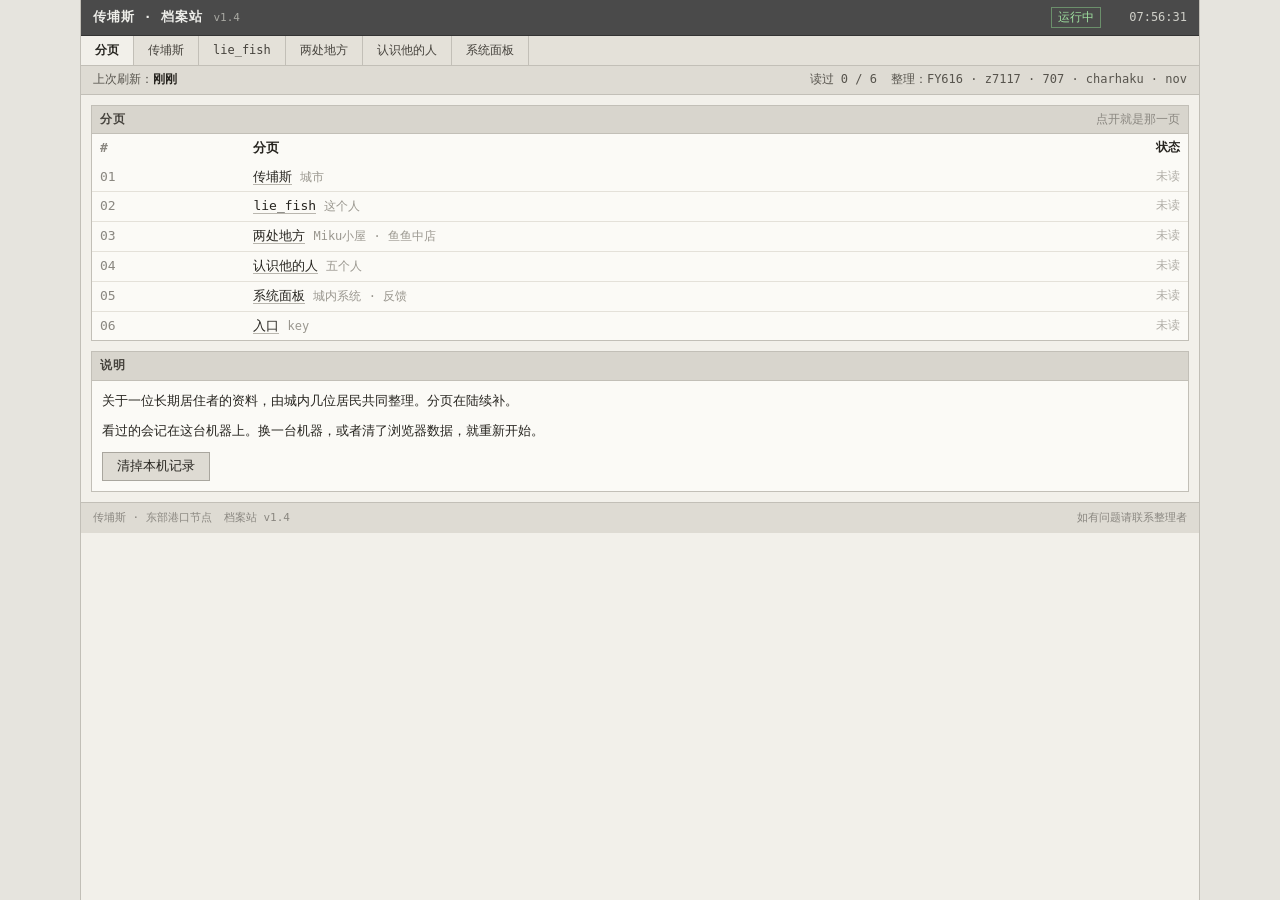
==== commit 07003488: "Turn the front page into a hub: list every sub-page with its own puzzle state - state.js：把「看过哪几页 / 解" ====
--- a/index.html
+++ b/index.html
@@ -9,13 +9,14 @@
 <body>
 <div class="frame">
   <header class="bar">
-    <span class="brand">传埔斯 · 居民档案</span>
+    <span class="brand">传埔斯 · 档案站</span>
     <span class="ver">v1.4</span>
     <span class="spacer"></span>
+    <span class="state">运行中</span>
     <span class="clock" id="clock">--:--:--</span>
   </header>
   <nav class="nav">
-    <a href="index.html" class="here">目录</a>
+    <a href="index.html" class="here">分页</a>
     <a href="city.html">传埔斯</a>
     <a href="life.html">lie_fish</a>
     <a href="places.html">两处地方</a>
@@ -23,32 +24,105 @@
     <a href="panel.html">系统面板</a>
   </nav>
 
-  <div class="doc">
-    <h1>传埔斯 · 居民档案</h1>
-    <div class="lead">关于一位长期居住者的资料。由城内几位居民共同整理。</div>
+  <div class="subbar">
+    <span>上次刷新：<b class="just-now">刚刚</b></span>
+    <span class="spacer"></span>
+    <span id="note">—</span>
+    <span>整理：FY616 · z7117 · 707 · charhaku · nov</span>
+  </div>
 
-    <ul class="index-list">
-      <li><span class="n">01</span><a href="city.html">传埔斯</a><span class="d">城市</span></li>
-      <li><span class="n">02</span><a href="life.html">lie_fish</a><span class="d">这个人</span></li>
-      <li><span class="n">03</span><a href="places.html">两处地方</a><span class="d">Miku小屋 · 鱼鱼中店</span></li>
-      <li><span class="n">04</span><a href="people.html">认识他的人</a><span class="d">五个人</span></li>
-      <li><span class="n">05</span><a href="panel.html">系统面板</a><span class="d">城内系统 · 只读</span></li>
-    </ul>
+  <div class="hub">
+    <div class="panel">
+      <h2>分页 <span class="note">点开就是那一页</span></h2>
+      <table class="hub-table">
+        <thead>
+          <tr><th class="num">#</th><th>分页</th><th class="st">状态</th></tr>
+        </thead>
+        <tbody id="rows"></tbody>
+      </table>
+    </div>
 
-    <div class="rule"></div>
-
-    <p>整理：FY616、z7117、707、charhaku、nov</p>
-    <p class="quiet">整理进行中。最后一部分为只读页面，另见页面底部。</p>
+    <div class="panel" style="margin-top:10px">
+      <h2>说明</h2>
+      <div style="padding:10px">
+        <p style="margin:0 0 10px">关于一位长期居住者的资料，由城内几位居民共同整理。分页在陆续补。</p>
+        <p style="margin:0 0 10px" class="quiet">看过的会记在这台机器上。换一台机器，或者清了浏览器数据，就重新开始。</p>
+        <button class="btn" id="reset" type="button">清掉本机记录</button>
+      </div>
+    </div>
   </div>
 
   <footer>
     <span>传埔斯 · 东部港口节点</span>
-    <span>档案版本 v1.4</span>
+    <span>档案站 v1.4</span>
     <span class="spacer"></span>
     <span>如有问题请联系整理者</span>
-    <a class="dot" href="open.html" aria-label="入口">·</a>
   </footer>
 </div>
 <script src="clock.js"></script>
+<script src="state.js"></script>
+<script>
+(function () {
+  "use strict";
+
+  var PAGES = [
+    { id: "city",   file: "city.html",   name: "传埔斯",     sub: "城市" },
+    { id: "life",   file: "life.html",   name: "lie_fish",   sub: "这个人" },
+    { id: "places", file: "places.html", name: "两处地方",   sub: "Miku小屋 · 鱼鱼中店" },
+    { id: "people", file: "people.html", name: "认识他的人", sub: "五个人" },
+    { id: "panel",  file: "panel.html",  name: "系统面板",   sub: "城内系统 · 反馈" },
+    { id: "open",   file: "open.html",   name: "入口",       sub: "key" }
+  ];
+
+  var TEXT = { none: "未读", read: "已读", solved: "已解开" };
+  // 入口这一页，"读过"只是到过，还没解开。
+  var OVERRIDE = { open: { none: "未读", read: "未解开", solved: "已解开" } };
+
+  var rows = document.getElementById("rows");
+  var read = 0;
+  var solved = 0;
+
+  PAGES.forEach(function (page, index) {
+    var status = (window.SIMMC ? SIMMC.status(page.id) : "none");
+    if (status !== "none") read++;
+    if (status === "solved") solved++;
+
+    var text = (OVERRIDE[page.id] || TEXT)[status] || TEXT.none;
+
+    var tr = document.createElement("tr");
+    var cellNo = document.createElement("td");
+    cellNo.className = "num";
+    cellNo.textContent = String(index + 1).padStart(2, "0");
+
+    var cellName = document.createElement("td");
+    var link = document.createElement("a");
+    link.className = "name";
+    link.href = page.file;
+    link.textContent = page.name;
+    var sub = document.createElement("span");
+    sub.className = "sub";
+    sub.textContent = page.sub;
+    cellName.appendChild(link);
+    cellName.appendChild(sub);
+
+    var cellSt = document.createElement("td");
+    cellSt.className = "st st-" + status;
+    cellSt.textContent = text;
+
+    tr.appendChild(cellNo);
+    tr.appendChild(cellName);
+    tr.appendChild(cellSt);
+    rows.appendChild(tr);
+  });
+
+  document.getElementById("note").textContent =
+    "读过 " + read + " / " + PAGES.length + (solved ? "　解开 " + solved : "");
+
+  document.getElementById("reset").addEventListener("click", function () {
+    if (window.SIMMC) SIMMC.reset();
+    location.reload();
+  });
+})();
+</script>
 </body>
 </html>
--- a/style.css
+++ b/style.css
@@ -120,6 +120,19 @@
 .index-list a:hover { background: #e6e3db; }
 .index-list .n { color: #a3a099; width: 20px; flex: none; }
 .index-list .d { color: #8a8780; font-size: 12px; margin-left: auto; text-align: right; }
+
+/* ── 大站：分页列表 ───────────────────────────────── */
+
+.hub { padding: 10px; }
+.hub-table td:first-child { width: 34px; }
+.hub-table .name { color: #26241f; text-decoration: none; border-bottom: 1px solid #b9b6ae; }
+.hub-table .name:hover { background: #e6e3db; }
+.hub-table .sub { color: #9a978f; font-size: 12px; display: inline-block; margin-left: 8px; }
+.hub-table .st { width: 84px; text-align: right; font-size: 12px; }
+
+.st-none { color: #b0ada6; }
+.st-read { color: #7b7871; }
+.st-solved { color: #2f7a33; }
 
 /* ── 面板 ────────────────────────────────────────── */
 
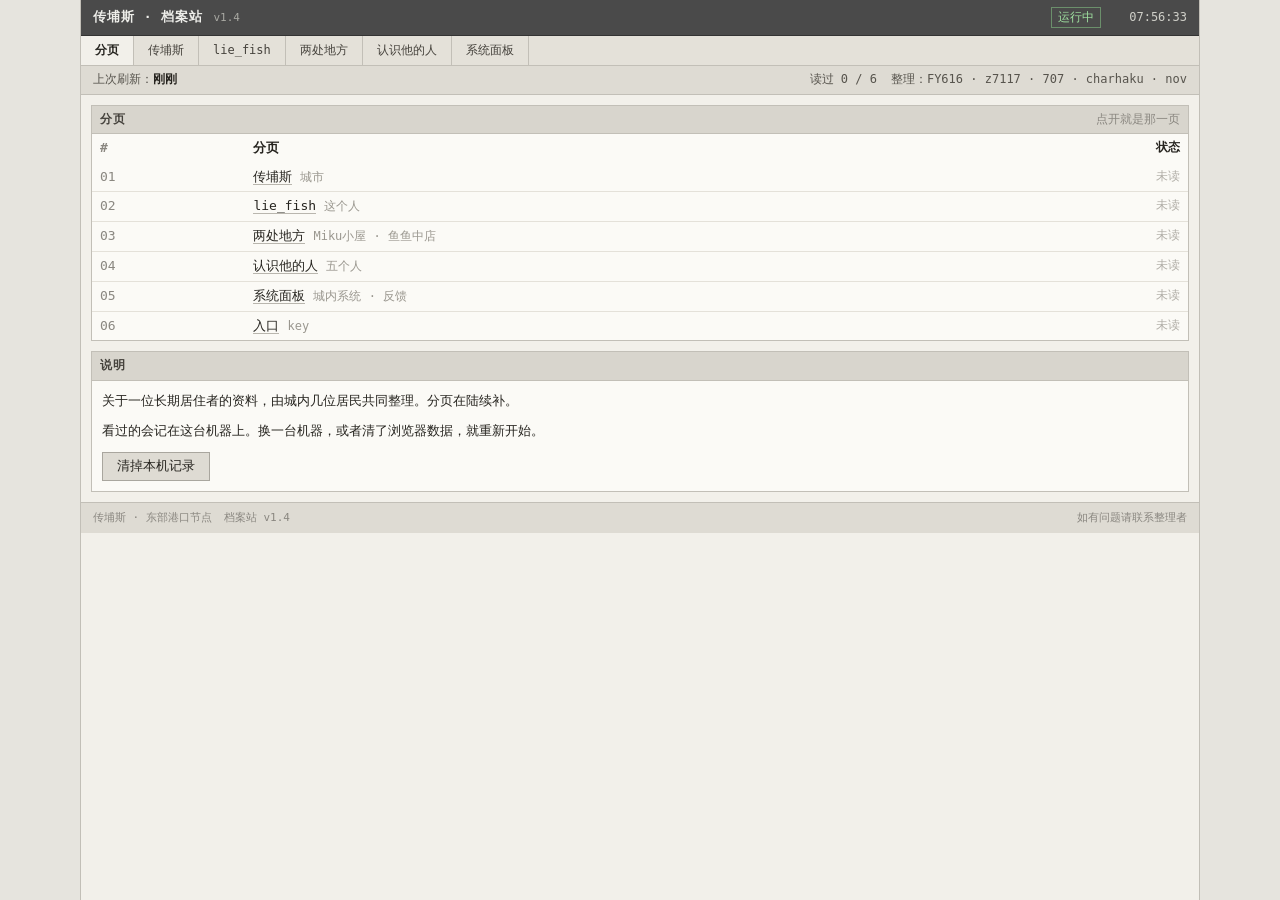
==== commit 44ef226a: "open.html was a dead end: add links back to 档案站 and 系统面板 - 这一页里一条站内链接都没有，从系统面板跳进来之后只能按浏览器返回  - 页脚加两个" ====
--- a/index.html
+++ b/index.html
@@ -3,7 +3,7 @@
 <head>
 <meta charset="utf-8">
 <meta name="viewport" content="width=device-width, initial-scale=1">
-<title>传埔斯 · 居民档案</title>
+<title>传埔斯 · 档案站</title>
 <link rel="stylesheet" href="style.css">
 </head>
 <body>
